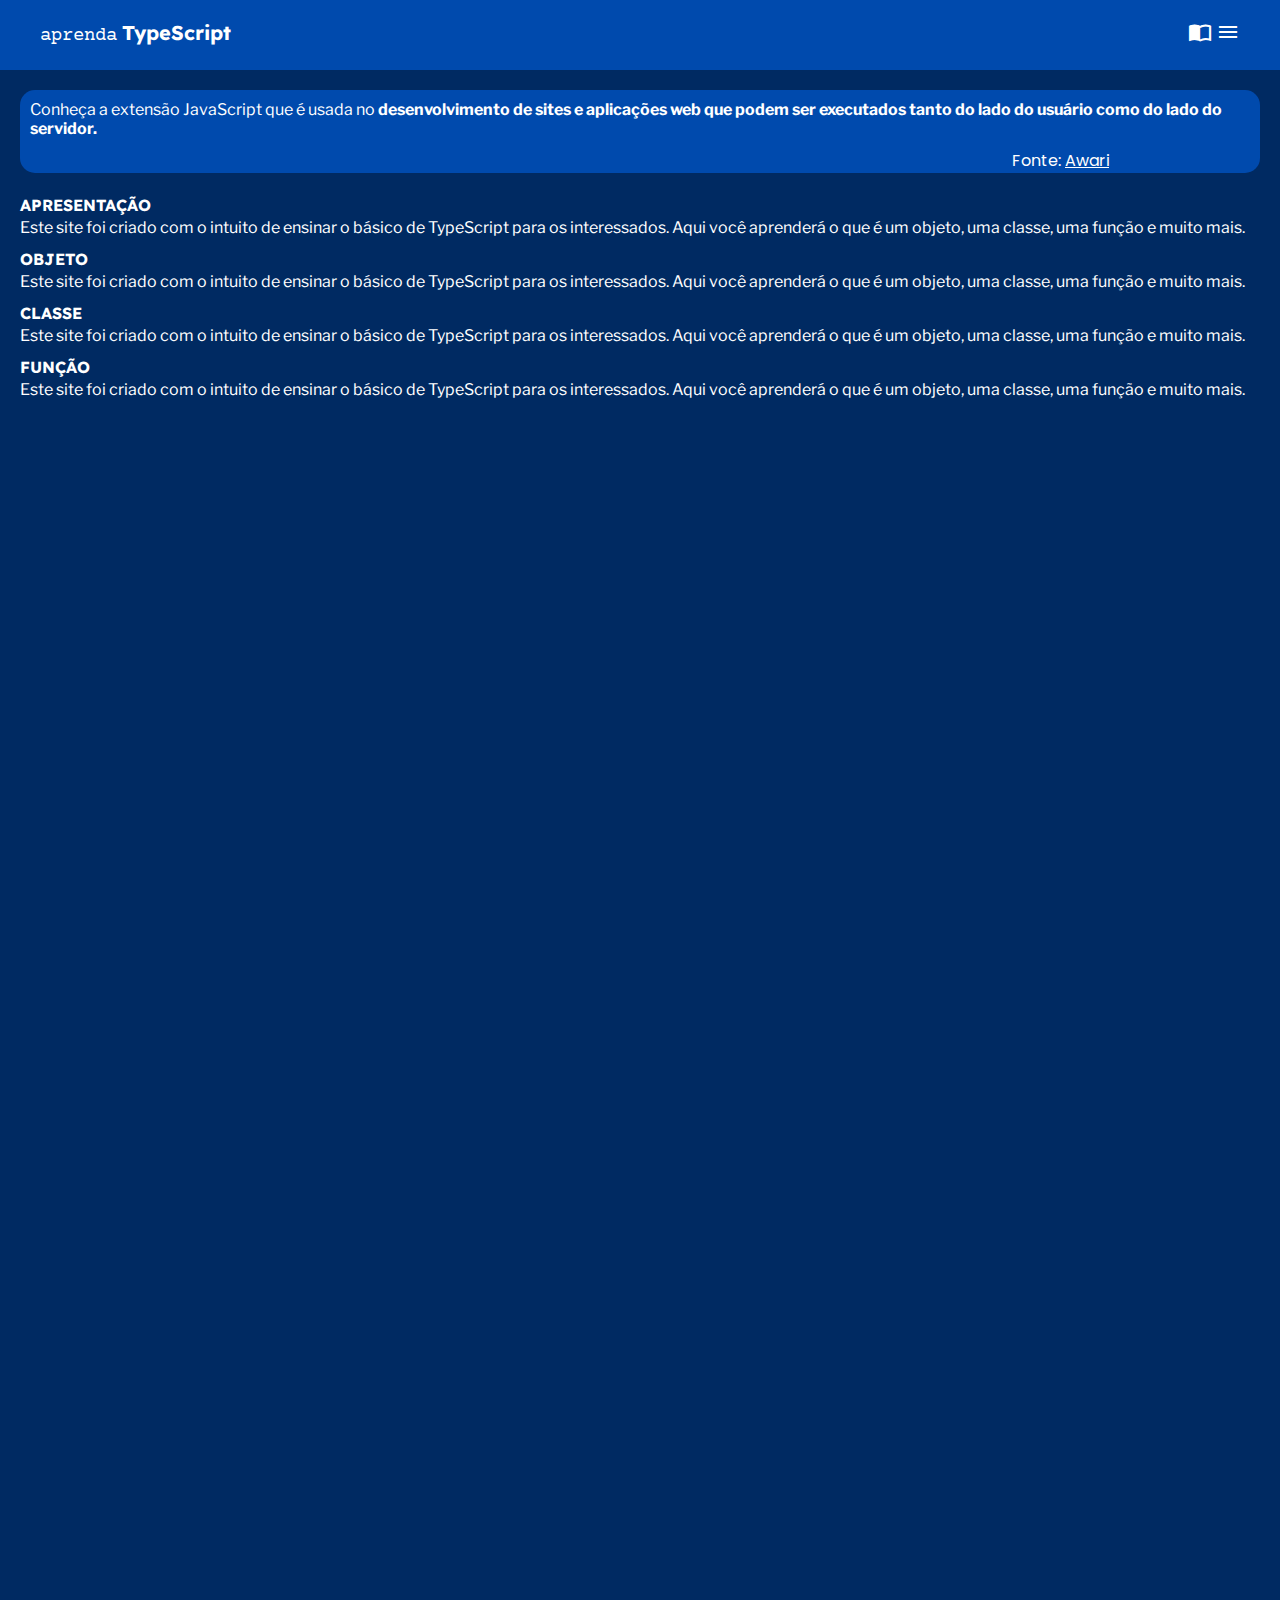
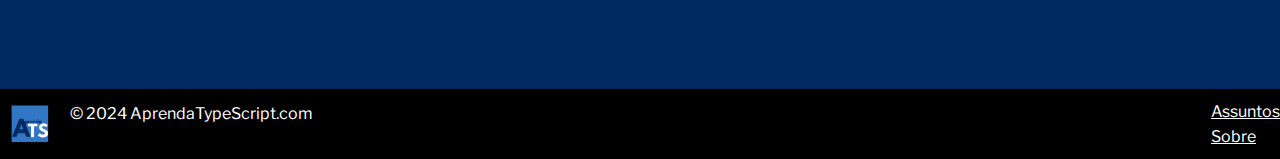
==== index.html @ 3e8addc8 "03 de março de 2024" ====
<!DOCTYPE html>
<html lang="en">
<head>
    <meta charset="UTF-8">
    <meta name="viewport" content="width=device-width, initial-scale=1.0">
    <title>AprendaTS</title>
    <link rel="stylesheet" href="./CSS/estilo.css">
    <!-- Google Fonts : -->
    <link rel="preconnect" href="https://fonts.googleapis.com">
    <link rel="preconnect" href="https://fonts.gstatic.com" crossorigin>
    <link href="https://fonts.googleapis.com/css2?family=Courier+Prime:ital,wght@0,400;0,700;1,400;1,700&family=Gabarito&family=Lato&family=Lumanosimo&family=Poppins:ital,wght@0,100;0,300;0,400;1,300&family=Ysabeau+SC:wght@500;600;700&display=swap" rel="stylesheet">
    <link href="https://fonts.googleapis.com/css2?family=Lexend:wght@100..900&family=Noto+Sans:ital,wght@0,100..900;1,100..900&display=swap" rel="stylesheet">
    <link href="https://fonts.googleapis.com/css2?family=Libre+Franklin:ital,wght@0,500;1,500&display=swap" rel="stylesheet">    
    <!-- Google Icons : -->
    <link href="https://fonts.googleapis.com/icon?family=Material+Icons" rel="stylesheet">    
    <!-- Bootstrap : -->
    <script src="https://cdn.jsdelivr.net/npm/bootstrap@5.3.3/dist/js/bootstrap.bundle.min.js" integrity="sha384-YvpcrYf0tY3lHB60NNkmXc5s9fDVZLESaAA55NDzOxhy9GkcIdslK1eN7N6jIeHz" crossorigin="anonymous"></script>
</head>

<body>
    <!-- Cabeçalho -->
    <header class="cabecalho">
        <div class="cabecalho__detalhes">
            <p class="nome_site_aprenda">aprenda</p>
            <h1 class="nome_site_ts">TypeScript</h1>
        </div>

        <!-- Menu -->
        <nav>
            <center> 
                <div class="container"> 
                <ul>
                 <li>
                    <a href="./HTML/sobre.html"><i class="material-icons icon_cabecalho_inicio">diversity_1</i></a>
                 </li> 
                 <li>
                    <a href="./HTML/bibliografia.html"><i class="material-icons icon_cabecalho">import_contacts</i></a>
                </li>

                 <li class="lista_do_cabecalho">
                    <a href=""><i class="material-icons icon_cabecalho">menu</i></a>
                     <div class="topicos">
                         <a href="">Const e Let</a>
                         <a href="">Strings</a>
                     </div>
             </ul>
            </div>
            </center>
         </nav>
         <!-- Fim Menu --> 
    </header>
    <!-- Fim do Cabeçalho -->

    <!-- Painel_1 -->
    <div class="container-fluid painel_1">
        <p class="texto_painel_1">Conheça a extensão JavaScript que é usada  no <strong>desenvolvimento de sites 
            e aplicações web que podem ser executados tanto do lado do usuário como do lado do servidor.</strong> 
        </p>
        <p class="fonte_painel_1">Fonte: <a class="link_painel_1" href="https://awari.com.br/o-que-e-typescript/?utm_source=blog&utm_campaign=projeto+blog&utm_medium=O%20que%20%C3%A9%20TypeScript%20e%20por%20que%20utiliz%C3%A1-lo#:~:text=O%20principal%20uso%20do%20TypeScript,%2Dend%20quanto%20back%2Dend.">Awari</a></p>
    </div>

    <!-- Textos  -->
    <div class="textos_container container-fluid">
        <p><strong class="texto_body_titulo text-start">APRESENTAÇÃO</strong></p>
        <p class="texto_body_texto text-start">Este site foi criado com o intuito de ensinar o básico de TypeScript para os interessados. Aqui você aprenderá 
            o que é um objeto, uma classe, uma função e muito mais.
        </p>
    
        <p><strong class="texto_body_titulo text-start">OBJETO</strong></p>
        <p class="texto_body_texto">Este site foi criado com o intuito de ensinar o básico de TypeScript para os interessados. Aqui você aprenderá 
            o que é um objeto, uma classe, uma função e muito mais.
        </p>
    
        <p><strong class="texto_body_titulo ">CLASSE</strong></p>
        <p class="texto_body_texto">Este site foi criado com o intuito de ensinar o básico de TypeScript para os interessados. Aqui você aprenderá 
            o que é um objeto, uma classe, uma função e muito mais.
        </p>
    
        <p><strong class="texto_body_titulo ">FUNÇÃO</strong></p>
        <p class="texto_body_texto ">Este site foi criado com o intuito de ensinar o básico de TypeScript para os interessados. Aqui você aprenderá 
            o que é um objeto, uma classe, uma função e muito mais.
        </p>    

    </div>

    <footer class="main-footer">
            <div class="div1_rodape">
                <img src="./IMAGES/rodape.png" class="img_rodape img-fluid">
                <p class="texto_body_texto">© 2024 AprendaTypeScript.com</p>    
            </div>
            <div class="div2_rodape">
                <p><a href="./HTML/assuntos.html"  class="texto_body_texto">Assuntos</a></p>
                <p><a href="./HTML/sobre.html"  class="texto_body_texto">Sobre</a></p>
            </div>
        </div>
    </footer>
</body>
</html>
---- CSS/estilo.css ----
*{
    margin: 0;
    padding: 0;
    box-sizing: border-box;
}

:root{
    --azul_escuro : #004AAD;
    --altura_cabecalho: 70px;
    --cor_body: #002A62; 
}

body {
    font-family: poppins, sans-serif;
    background-color: var(--cor_body);
}

.material-symbols-outlined {
  font-variation-settings:
  'FILL' 0,
  'wght' 700,
  'GRAD' 200,
  'opsz' 48
}

.cabecalho {
    display: flex;
    flex-direction: row;
    justify-content:  space-between;
    background-color: var(--azul_escuro);
    align-items: center;
    height: var(--altura_cabecalho);
    padding: 35px 40px; 
}

.cabecalho__detalhes{
    display: flex;
    align-items: center;
}
.nome_site_aprenda{
    font-family: 'Courier Prime', Arial, Helvetica, sans-serif; 
    font-size: 19px; 
    color: white;
}
.nome_site_ts{
    font-family: 'Lexend', Arial, Helvetica, sans-serif; 
    font-size: 20px; 
    margin-left: 5px;
    color: white;
    margin-bottom: 5px;
}
nav li{
    display: inline-block;
}
nav li a{
    display: inline-block;
    color: white;
    text-decoration: none;
}
.icon_cabecalho_inicio{
    color: white;
}
.icon_cabecalho{
    color: white;
}
.lista_do_cabecalho:hover .topicos{
    display: block;
}
.topicos{
    position: absolute;
    box-shadow: 0  0 2px black;
    display: none; 
    background-color: var(--azul_escuro);
    height: 100px;
    width: 150px;
    right: 0px;
}
.topicos a:hover{
    background-color: #398cf8;
    
}
.topicos a{
    display: block;
    color: white;
}
.painel_1{
    background-color: var(--azul_escuro); 
    margin-top: 20px;
    margin-left: 20px;
    margin-right: 20px;
    margin-bottom: 20px;
    border-radius: 15px; 
    height: auto;
    align-items: center;
}
.texto_painel_1{
    color: white;
    padding: 10px;
    font-family: "Libre Franklin", Arial, Helvetica, sans-serif;
}
.fonte_painel_1{
    color: white;
    margin-left: 80%;
}
.link_painel_1{
    color: white;
}
.texto_body_titulo{
    font-family: 'Lexend', Arial, Helvetica, sans-serif; 
    margin-left: 20px; 
    color: white;
}
.texto_body_texto{
    font-family: "Libre Franklin", Arial, Helvetica, sans-serif;
    margin-left: 20px; 
    color: white;
    margin-bottom: 10px;
}
.textos_container{
    display: inline-block;
}



.main-footer {
	background-color: black;
    display: flex;
    margin-top: 100%;
    height: 70px; 
    align-items: center;
    justify-content: space-between;
    width: 100%;
}
.img_rodape{
    width: 40px;
    height: 40px; 
    margin-left: 10px;
}
.div1_rodape{
    display: flex;
}
.div2_rodape{
    display: inline-block;
}
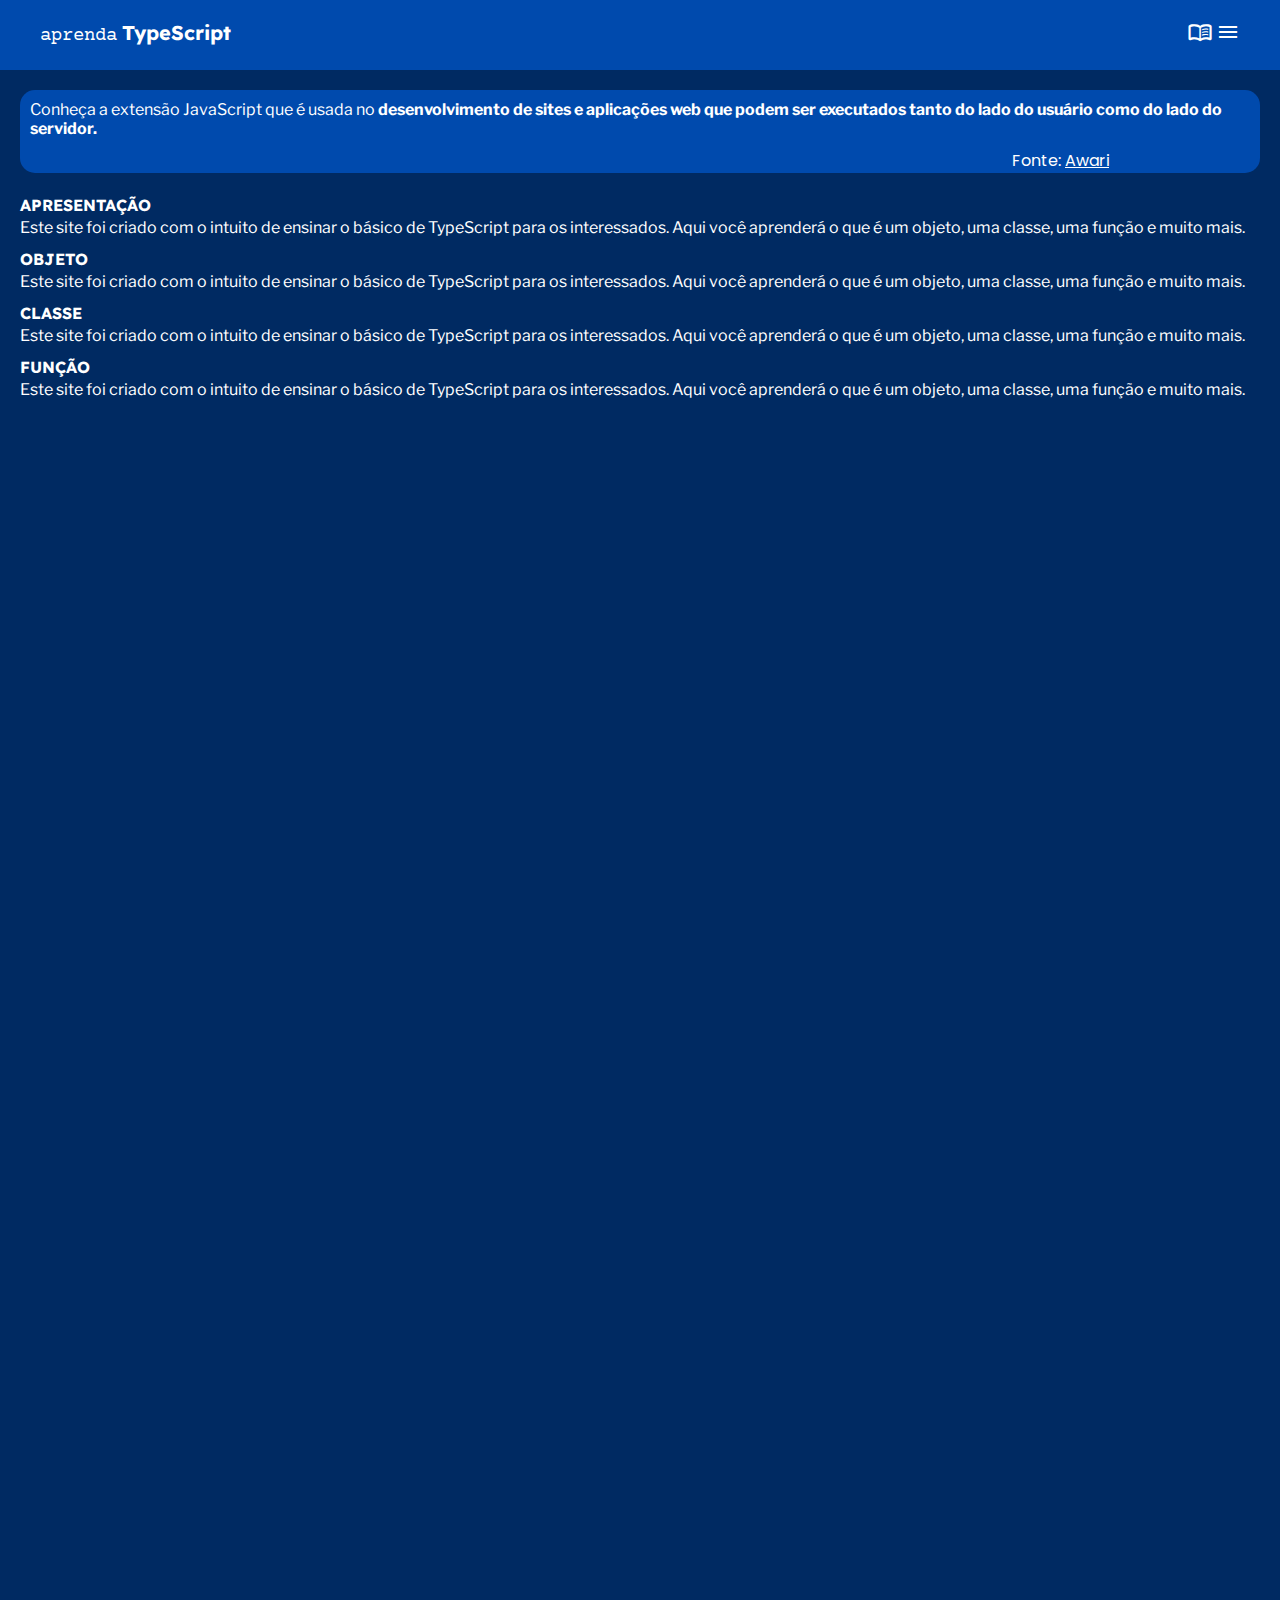
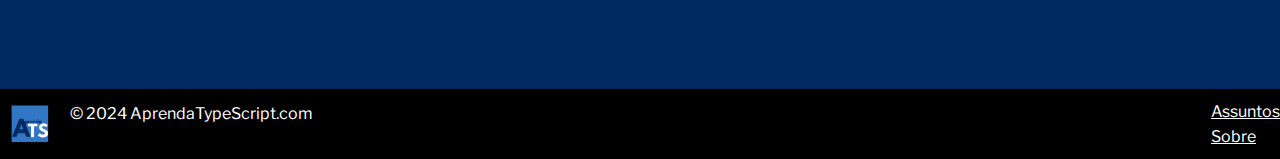
==== commit 416597dc: "10/03/2024" ====
--- a/index.html
+++ b/index.html
@@ -1,5 +1,6 @@
 <!DOCTYPE html>
 <html lang="en">
+
 <head>
     <meta charset="UTF-8">
     <meta name="viewport" content="width=device-width, initial-scale=1.0">
@@ -8,13 +9,22 @@
     <!-- Google Fonts : -->
     <link rel="preconnect" href="https://fonts.googleapis.com">
     <link rel="preconnect" href="https://fonts.gstatic.com" crossorigin>
-    <link href="https://fonts.googleapis.com/css2?family=Courier+Prime:ital,wght@0,400;0,700;1,400;1,700&family=Gabarito&family=Lato&family=Lumanosimo&family=Poppins:ital,wght@0,100;0,300;0,400;1,300&family=Ysabeau+SC:wght@500;600;700&display=swap" rel="stylesheet">
-    <link href="https://fonts.googleapis.com/css2?family=Lexend:wght@100..900&family=Noto+Sans:ital,wght@0,100..900;1,100..900&display=swap" rel="stylesheet">
-    <link href="https://fonts.googleapis.com/css2?family=Libre+Franklin:ital,wght@0,500;1,500&display=swap" rel="stylesheet">    
+    <link
+        href="https://fonts.googleapis.com/css2?family=Courier+Prime:ital,wght@0,400;0,700;1,400;1,700&family=Gabarito&family=Lato&family=Lumanosimo&family=Poppins:ital,wght@0,100;0,300;0,400;1,300&family=Ysabeau+SC:wght@500;600;700&display=swap"
+        rel="stylesheet">
+    <link
+        href="https://fonts.googleapis.com/css2?family=Lexend:wght@100..900&family=Noto+Sans:ital,wght@0,100..900;1,100..900&display=swap"
+        rel="stylesheet">
+    <link href="https://fonts.googleapis.com/css2?family=Libre+Franklin:ital,wght@0,500;1,500&display=swap"
+        rel="stylesheet">
     <!-- Google Icons : -->
-    <link href="https://fonts.googleapis.com/icon?family=Material+Icons" rel="stylesheet">    
+    <link href="https://fonts.googleapis.com/icon?family=Material+Icons" rel="stylesheet">
+    <link rel="stylesheet"
+        href="https://fonts.googleapis.com/css2?family=Material+Symbols+Outlined:opsz,wght,FILL,GRAD@20..48,100..700,0..1,-50..200" />
     <!-- Bootstrap : -->
-    <script src="https://cdn.jsdelivr.net/npm/bootstrap@5.3.3/dist/js/bootstrap.bundle.min.js" integrity="sha384-YvpcrYf0tY3lHB60NNkmXc5s9fDVZLESaAA55NDzOxhy9GkcIdslK1eN7N6jIeHz" crossorigin="anonymous"></script>
+    <script src="https://cdn.jsdelivr.net/npm/bootstrap@5.3.3/dist/js/bootstrap.bundle.min.js"
+        integrity="sha384-YvpcrYf0tY3lHB60NNkmXc5s9fDVZLESaAA55NDzOxhy9GkcIdslK1eN7N6jIeHz"
+        crossorigin="anonymous"></script>
 </head>
 
 <body>
@@ -27,72 +37,81 @@
 
         <!-- Menu -->
         <nav>
-            <center> 
-                <div class="container"> 
+            <center><div class="container">
                 <ul>
-                 <li>
-                    <a href="./HTML/sobre.html"><i class="material-icons icon_cabecalho_inicio">diversity_1</i></a>
-                 </li> 
-                 <li>
-                    <a href="./HTML/bibliografia.html"><i class="material-icons icon_cabecalho">import_contacts</i></a>
-                </li>
-
-                 <li class="lista_do_cabecalho">
-                    <a href=""><i class="material-icons icon_cabecalho">menu</i></a>
-                     <div class="topicos">
-                         <a href="">Const e Let</a>
-                         <a href="">Strings</a>
-                     </div>
-             </ul>
-            </div>
+                    <li>
+                        <a href="./tcc/views/sobre.html"><i class="material-icons icon_cabecalho_inicio">diversity_1</i></a>
+                    </li>
+                    
+                    <li>
+                        <a href="./HTML/bibliografia.html"><span class="material-symbols-outlined">
+                                menu_book
+                            </span></a>
+                    </li>
+            
+                    <li class="lista_do_cabecalho">
+                        <a href=""><i class="material-icons icon_cabecalho">menu</i></a>
+                        <div class="topicos">
+                            <a href="">Const e Let</a>
+                            <a href="">Strings</a>
+                        </div>
+                </ul>
+                </div>
             </center>
-         </nav>
-         <!-- Fim Menu --> 
+        </nav>
+        <!-- Fim Menu -->
     </header>
     <!-- Fim do Cabeçalho -->
 
     <!-- Painel_1 -->
     <div class="container-fluid painel_1">
-        <p class="texto_painel_1">Conheça a extensão JavaScript que é usada  no <strong>desenvolvimento de sites 
-            e aplicações web que podem ser executados tanto do lado do usuário como do lado do servidor.</strong> 
+        <p class="texto_painel_1">Conheça a extensão JavaScript que é usada no <strong>desenvolvimento de sites
+                e aplicações web que podem ser executados tanto do lado do usuário como do lado do servidor.</strong>
         </p>
-        <p class="fonte_painel_1">Fonte: <a class="link_painel_1" href="https://awari.com.br/o-que-e-typescript/?utm_source=blog&utm_campaign=projeto+blog&utm_medium=O%20que%20%C3%A9%20TypeScript%20e%20por%20que%20utiliz%C3%A1-lo#:~:text=O%20principal%20uso%20do%20TypeScript,%2Dend%20quanto%20back%2Dend.">Awari</a></p>
+        <p class="fonte_painel_1">Fonte: <a class="link_painel_1"
+                href="https://awari.com.br/o-que-e-typescript/?utm_source=blog&utm_campaign=projeto+blog&utm_medium=O%20que%20%C3%A9%20TypeScript%20e%20por%20que%20utiliz%C3%A1-lo#:~:text=O%20principal%20uso%20do%20TypeScript,%2Dend%20quanto%20back%2Dend.">Awari</a>
+        </p>
     </div>
 
     <!-- Textos  -->
     <div class="textos_container container-fluid">
         <p><strong class="texto_body_titulo text-start">APRESENTAÇÃO</strong></p>
-        <p class="texto_body_texto text-start">Este site foi criado com o intuito de ensinar o básico de TypeScript para os interessados. Aqui você aprenderá 
+        <p class="texto_body_texto text-start">Este site foi criado com o intuito de ensinar o básico de TypeScript para
+            os interessados. Aqui você aprenderá
             o que é um objeto, uma classe, uma função e muito mais.
         </p>
-    
+
         <p><strong class="texto_body_titulo text-start">OBJETO</strong></p>
-        <p class="texto_body_texto">Este site foi criado com o intuito de ensinar o básico de TypeScript para os interessados. Aqui você aprenderá 
+        <p class="texto_body_texto">Este site foi criado com o intuito de ensinar o básico de TypeScript para os
+            interessados. Aqui você aprenderá
             o que é um objeto, uma classe, uma função e muito mais.
         </p>
-    
+
         <p><strong class="texto_body_titulo ">CLASSE</strong></p>
-        <p class="texto_body_texto">Este site foi criado com o intuito de ensinar o básico de TypeScript para os interessados. Aqui você aprenderá 
+        <p class="texto_body_texto">Este site foi criado com o intuito de ensinar o básico de TypeScript para os
+            interessados. Aqui você aprenderá
             o que é um objeto, uma classe, uma função e muito mais.
         </p>
-    
+
         <p><strong class="texto_body_titulo ">FUNÇÃO</strong></p>
-        <p class="texto_body_texto ">Este site foi criado com o intuito de ensinar o básico de TypeScript para os interessados. Aqui você aprenderá 
+        <p class="texto_body_texto ">Este site foi criado com o intuito de ensinar o básico de TypeScript para os
+            interessados. Aqui você aprenderá
             o que é um objeto, uma classe, uma função e muito mais.
-        </p>    
+        </p>
 
     </div>
 
     <footer class="main-footer">
-            <div class="div1_rodape">
-                <img src="./IMAGES/rodape.png" class="img_rodape img-fluid">
-                <p class="texto_body_texto">© 2024 AprendaTypeScript.com</p>    
-            </div>
-            <div class="div2_rodape">
-                <p><a href="./HTML/assuntos.html"  class="texto_body_texto">Assuntos</a></p>
-                <p><a href="./HTML/sobre.html"  class="texto_body_texto">Sobre</a></p>
-            </div>
+        <div class="div1_rodape">
+            <img src="./IMAGES/rodape.png" class="img_rodape img-fluid">
+            <p class="texto_body_texto">© 2024 AprendaTypeScript.com</p>
+        </div>
+        <div class="div2_rodape">
+            <p><a href="./HTML/assuntos.html" class="texto_body_texto">Assuntos</a></p>
+            <p><a href="./HTML/sobre.html" class="texto_body_texto">Sobre</a></p>
+        </div>
         </div>
     </footer>
 </body>
+
 </html>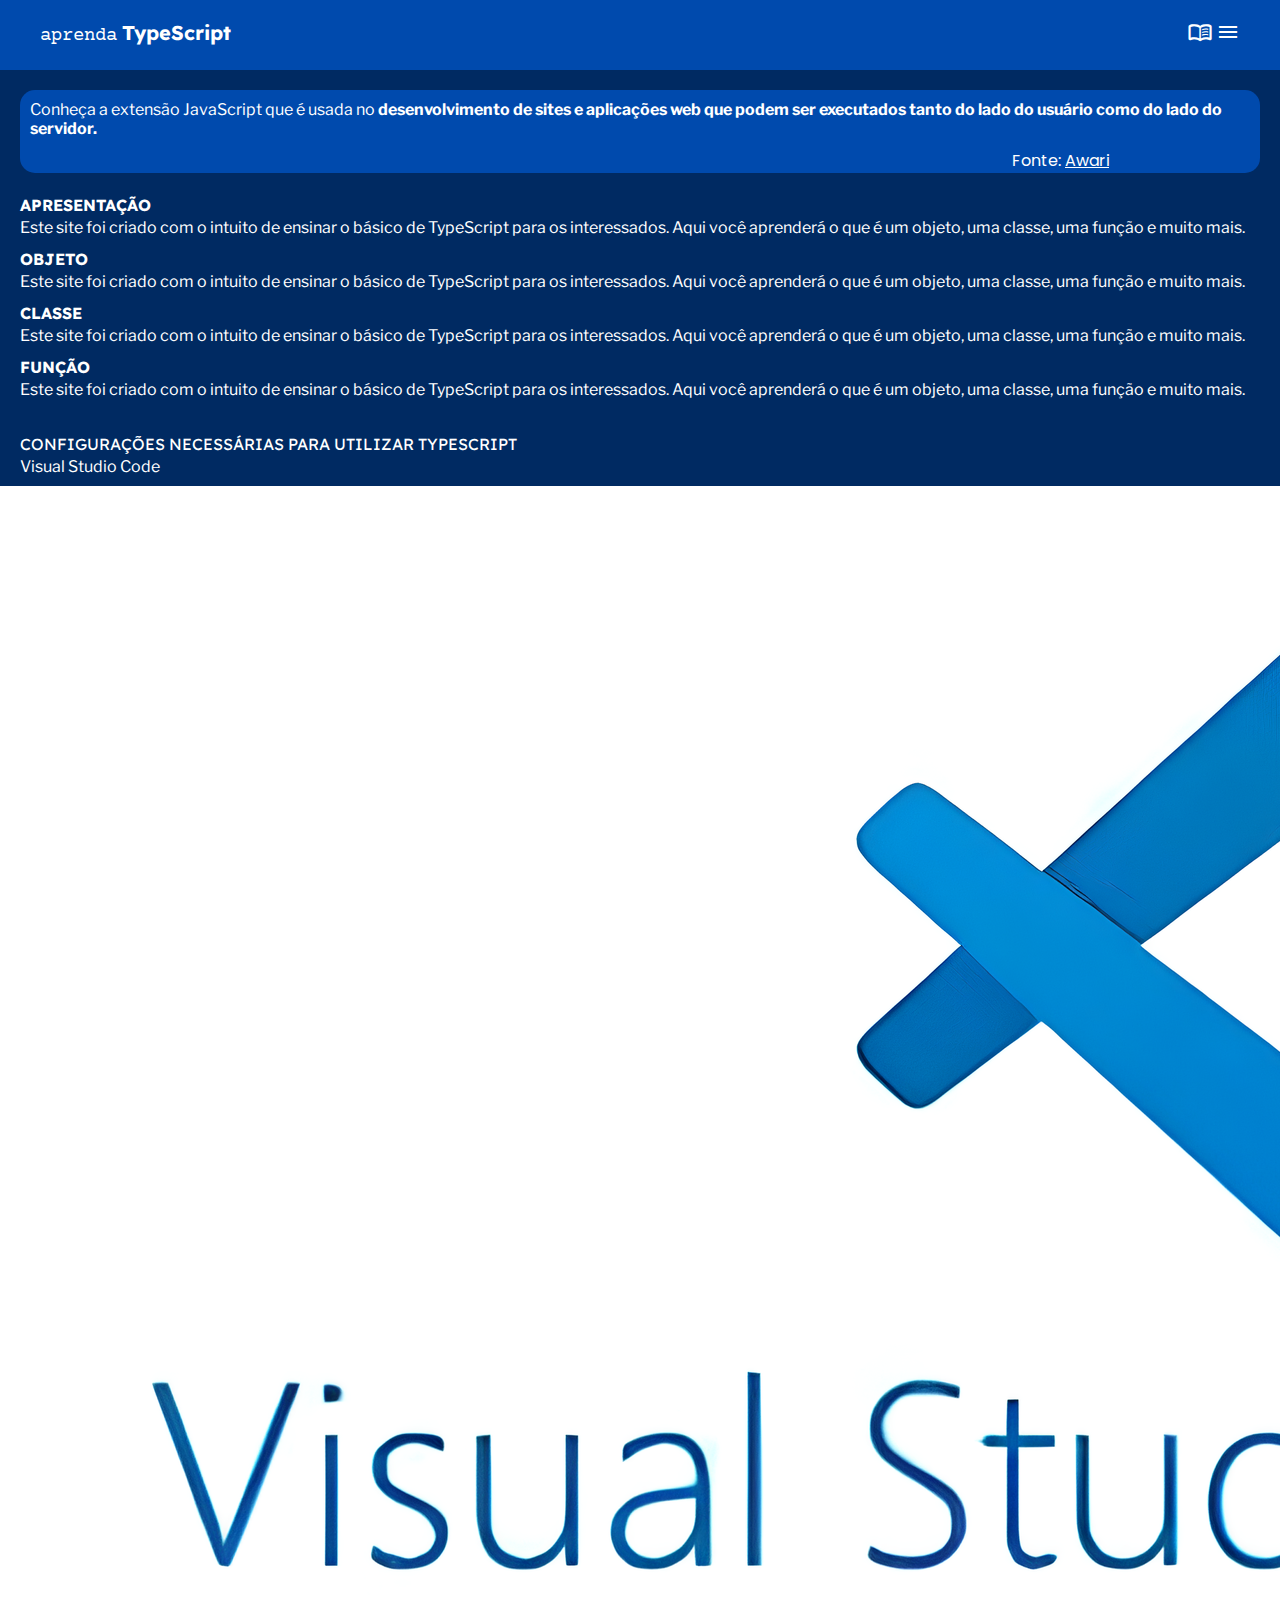
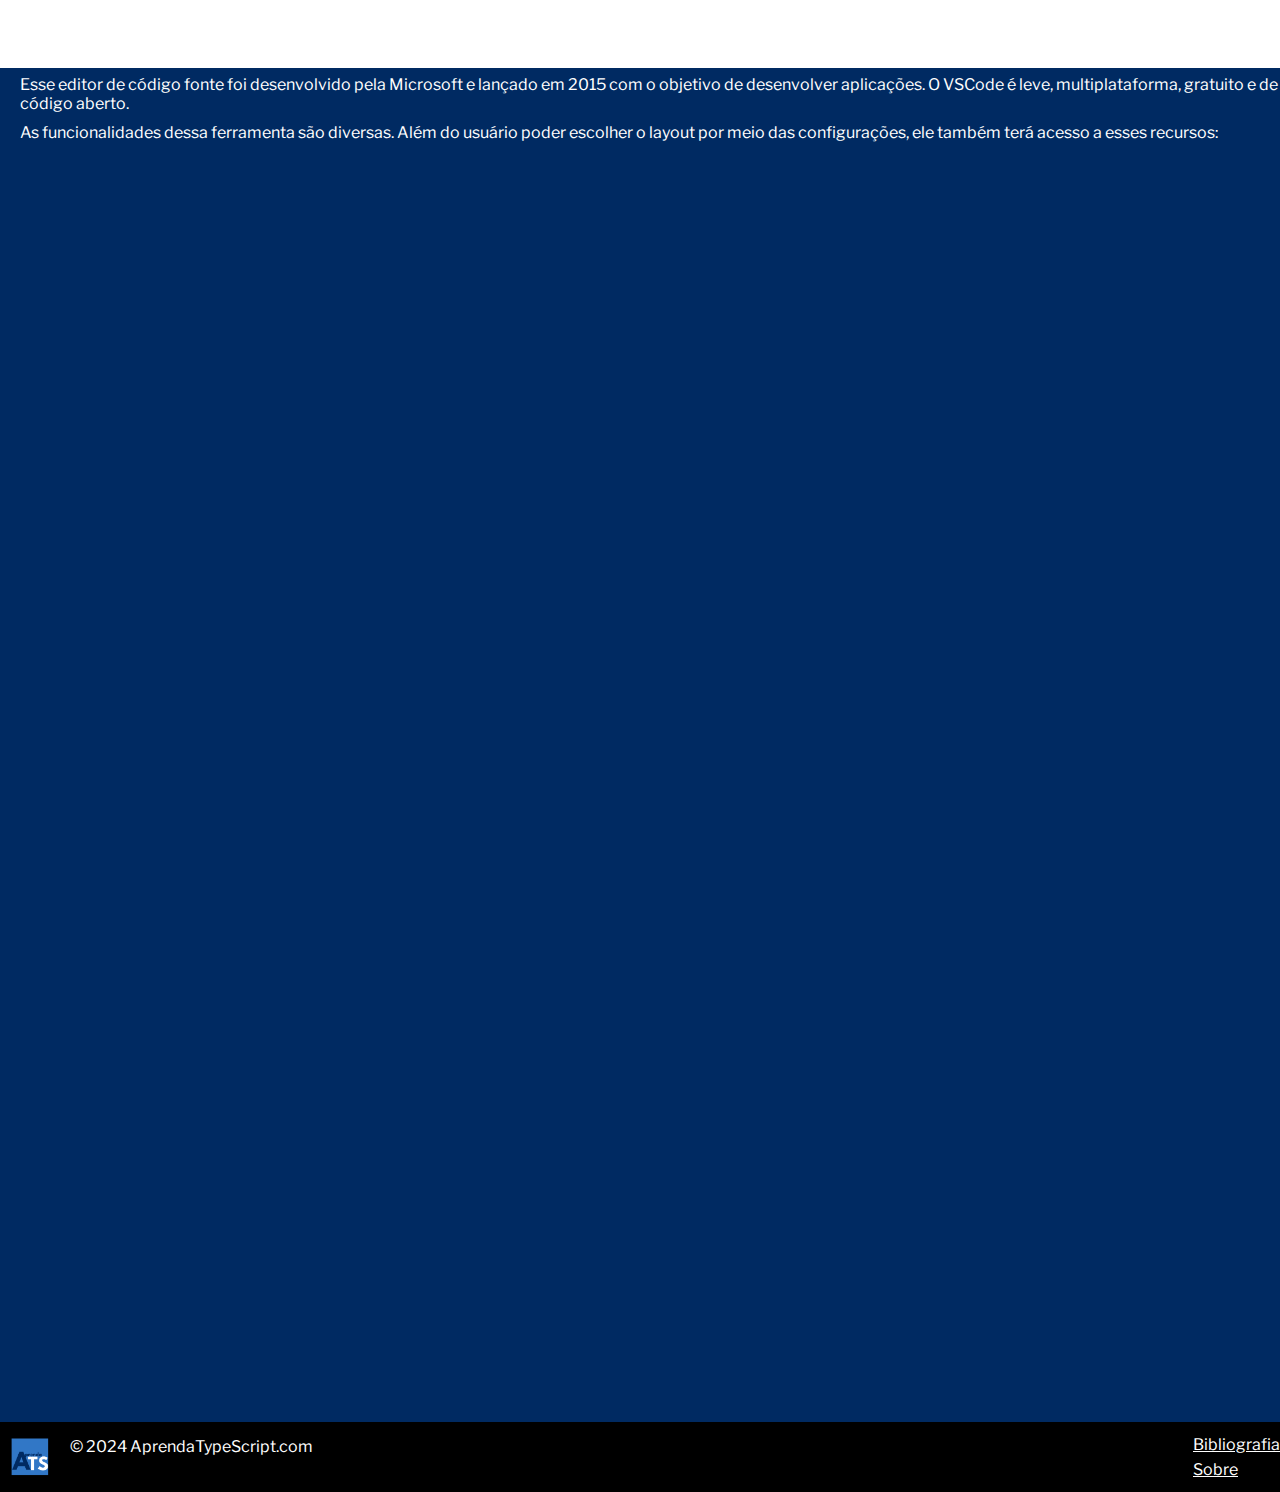
==== commit 64fd2c24: "17março" ====
--- a/index.html
+++ b/index.html
@@ -37,25 +37,33 @@
 
         <!-- Menu -->
         <nav>
-            <center><div class="container">
-                <ul>
-                    <li>
-                        <a href="./tcc/views/sobre.html"><i class="material-icons icon_cabecalho_inicio">diversity_1</i></a>
-                    </li>
-                    
-                    <li>
-                        <a href="./HTML/bibliografia.html"><span class="material-symbols-outlined">
-                                menu_book
-                            </span></a>
-                    </li>
-            
-                    <li class="lista_do_cabecalho">
-                        <a href=""><i class="material-icons icon_cabecalho">menu</i></a>
-                        <div class="topicos">
-                            <a href="">Const e Let</a>
-                            <a href="">Strings</a>
-                        </div>
-                </ul>
+            <center>
+                <div class="container">
+                    <ul>
+                        <li>
+                            <a href="./HTML/sobre.html"><i
+                                    class="material-icons icon_cabecalho_inicio">diversity_1</i></a>
+                        </li>
+
+                        <li>
+                            <a href="./HTML/bibliografia.html"><span class="material-symbols-outlined">
+                                    menu_book
+                                </span></a>
+                        </li>
+
+                        <li class="lista_do_cabecalho">
+                            <i class="material-icons icon_cabecalho">menu</i>
+                            <div class="topicos">
+                                <a href="">Const e Let</a>
+                                <a href="./HTML/ASSUNTOS/string.html">String</a>
+                                <a href="./HTML/ASSUNTOS/number.html">Number</a>
+                                <a href="">Boolean</a>
+                                <a href="">Null e Undefined </a>
+                                <a href="">Object </a>
+                                <a href="">Array</a>
+                                <a href="">Function</a>
+                            </div>
+                    </ul>
                 </div>
             </center>
         </nav>
@@ -87,27 +95,42 @@
             o que é um objeto, uma classe, uma função e muito mais.
         </p>
 
-        <p><strong class="texto_body_titulo ">CLASSE</strong></p>
+        <p><strong class="texto_body_titulo">CLASSE</strong></p>
         <p class="texto_body_texto">Este site foi criado com o intuito de ensinar o básico de TypeScript para os
             interessados. Aqui você aprenderá
             o que é um objeto, uma classe, uma função e muito mais.
         </p>
 
-        <p><strong class="texto_body_titulo ">FUNÇÃO</strong></p>
+        <p><strong class="texto_body_titulo">FUNÇÃO</strong></p>
         <p class="texto_body_texto ">Este site foi criado com o intuito de ensinar o básico de TypeScript para os
             interessados. Aqui você aprenderá
             o que é um objeto, uma classe, uma função e muito mais.
         </p>
+    </div>
+    <br>
+    <br>
+    <p class="texto_body_titulo">CONFIGURAÇÕES NECESSÁRIAS PARA UTILIZAR TYPESCRIPT</p>
+    <ol>
+        <li>
+            <p class="texto_body_texto">Visual Studio Code</p>
+            <img class="img-fluid visual_studio_code_img" src="./IMAGES/visual_studio_code.png">
+            <p class="texto_body_texto">Esse editor de código fonte foi desenvolvido pela Microsoft e lançado em 2015
+                com o objetivo de desenvolver aplicações. O VSCode é leve, multiplataforma, gratuito e de código aberto.
+            </p>
+            <p class="texto_body_texto">As funcionalidades dessa ferramenta são diversas. Além do usuário poder escolher
+                o layout por meio das configurações, ele também terá acesso a esses recursos:
+            </p>
 
-    </div>
 
+        </li>
+    </ol>
     <footer class="main-footer">
         <div class="div1_rodape">
             <img src="./IMAGES/rodape.png" class="img_rodape img-fluid">
             <p class="texto_body_texto">© 2024 AprendaTypeScript.com</p>
         </div>
         <div class="div2_rodape">
-            <p><a href="./HTML/assuntos.html" class="texto_body_texto">Assuntos</a></p>
+            <p><a href="./HTML/bibliografia.html" class="texto_body_texto">Bibliografia</a></p>
             <p><a href="./HTML/sobre.html" class="texto_body_texto">Sobre</a></p>
         </div>
         </div>
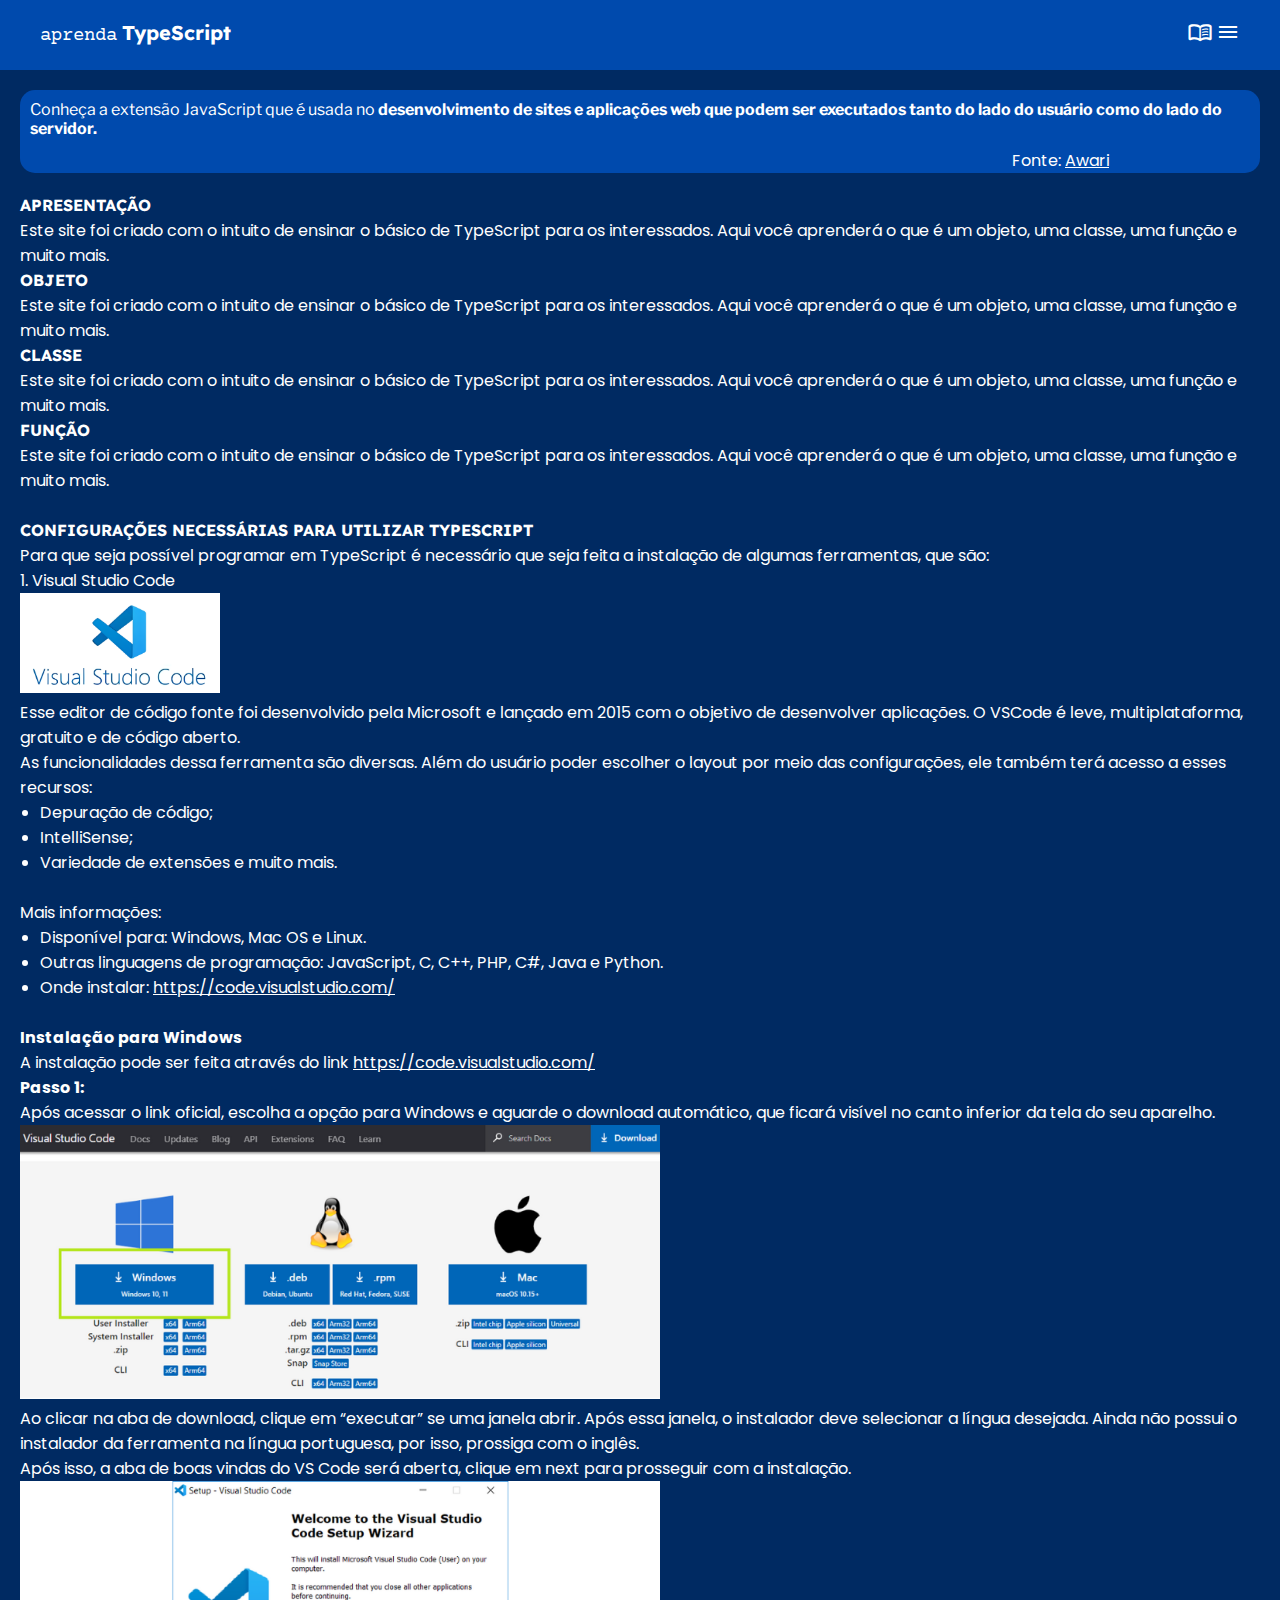
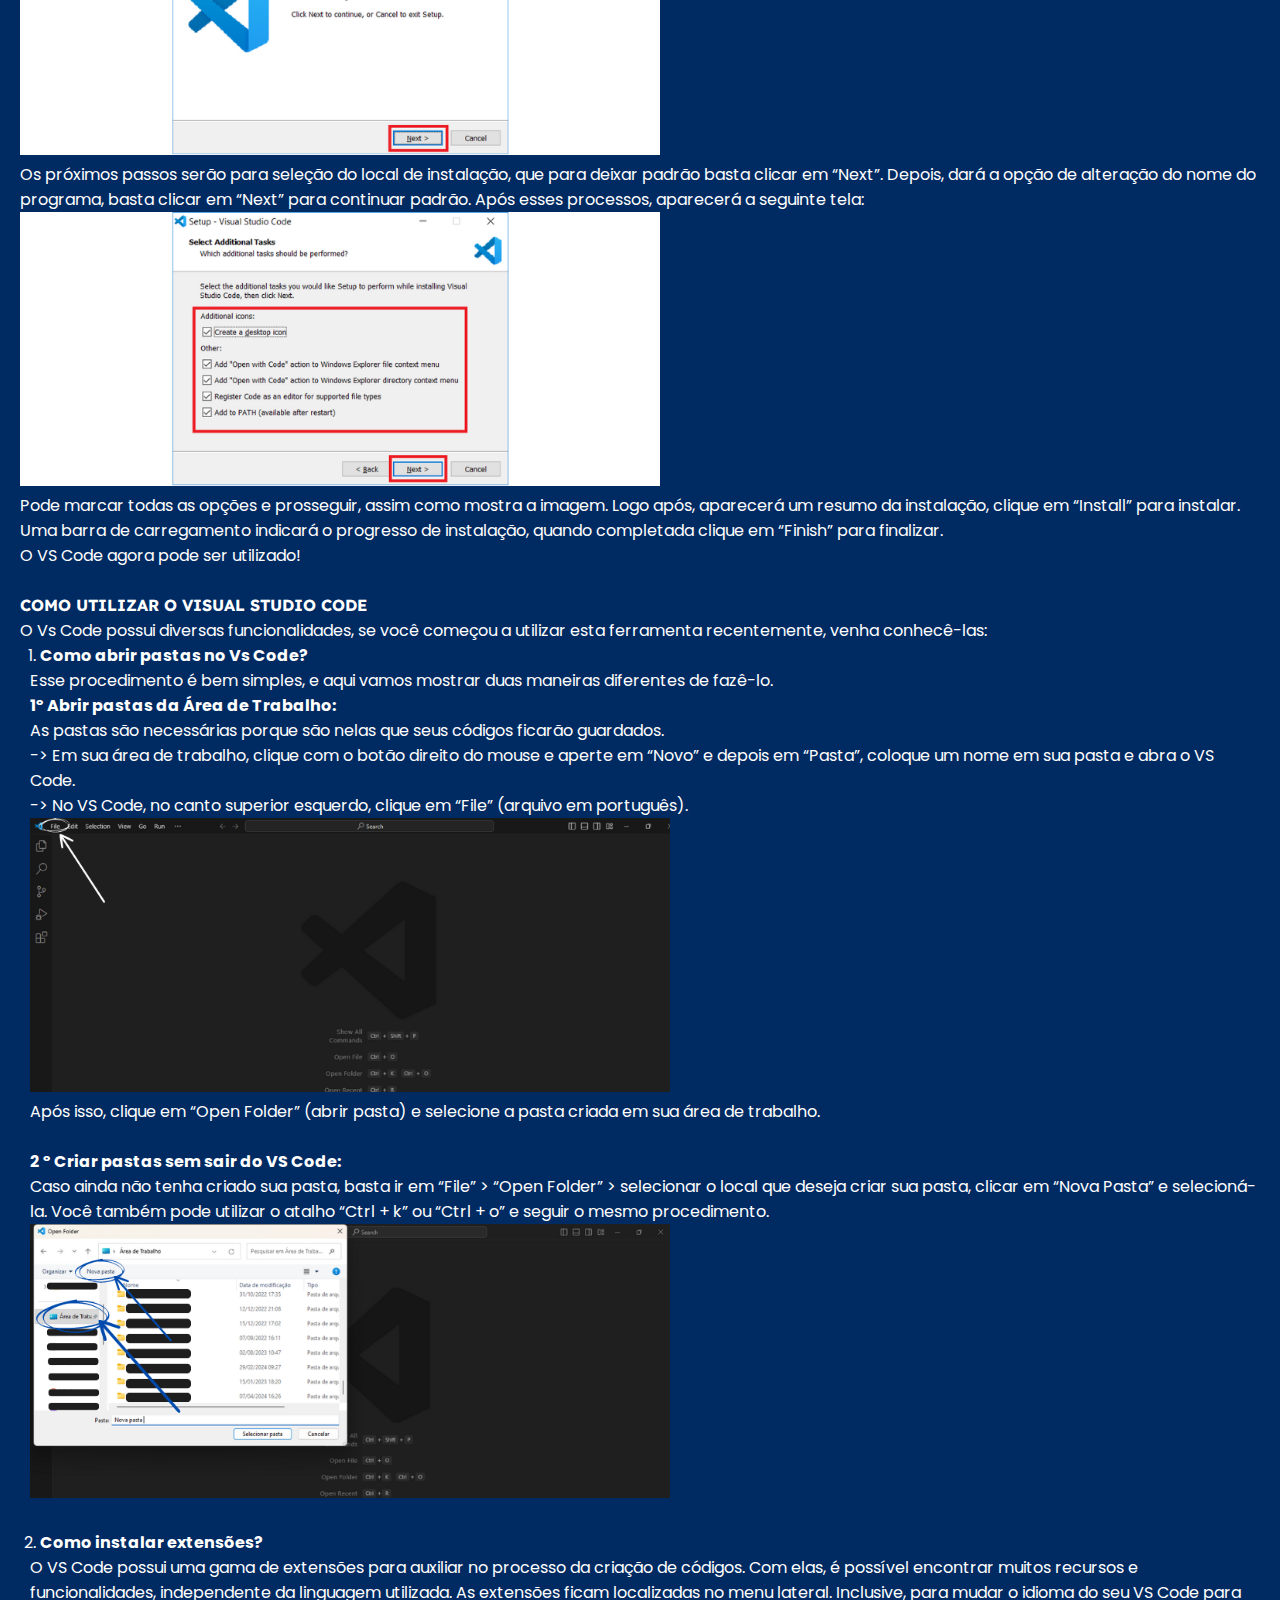
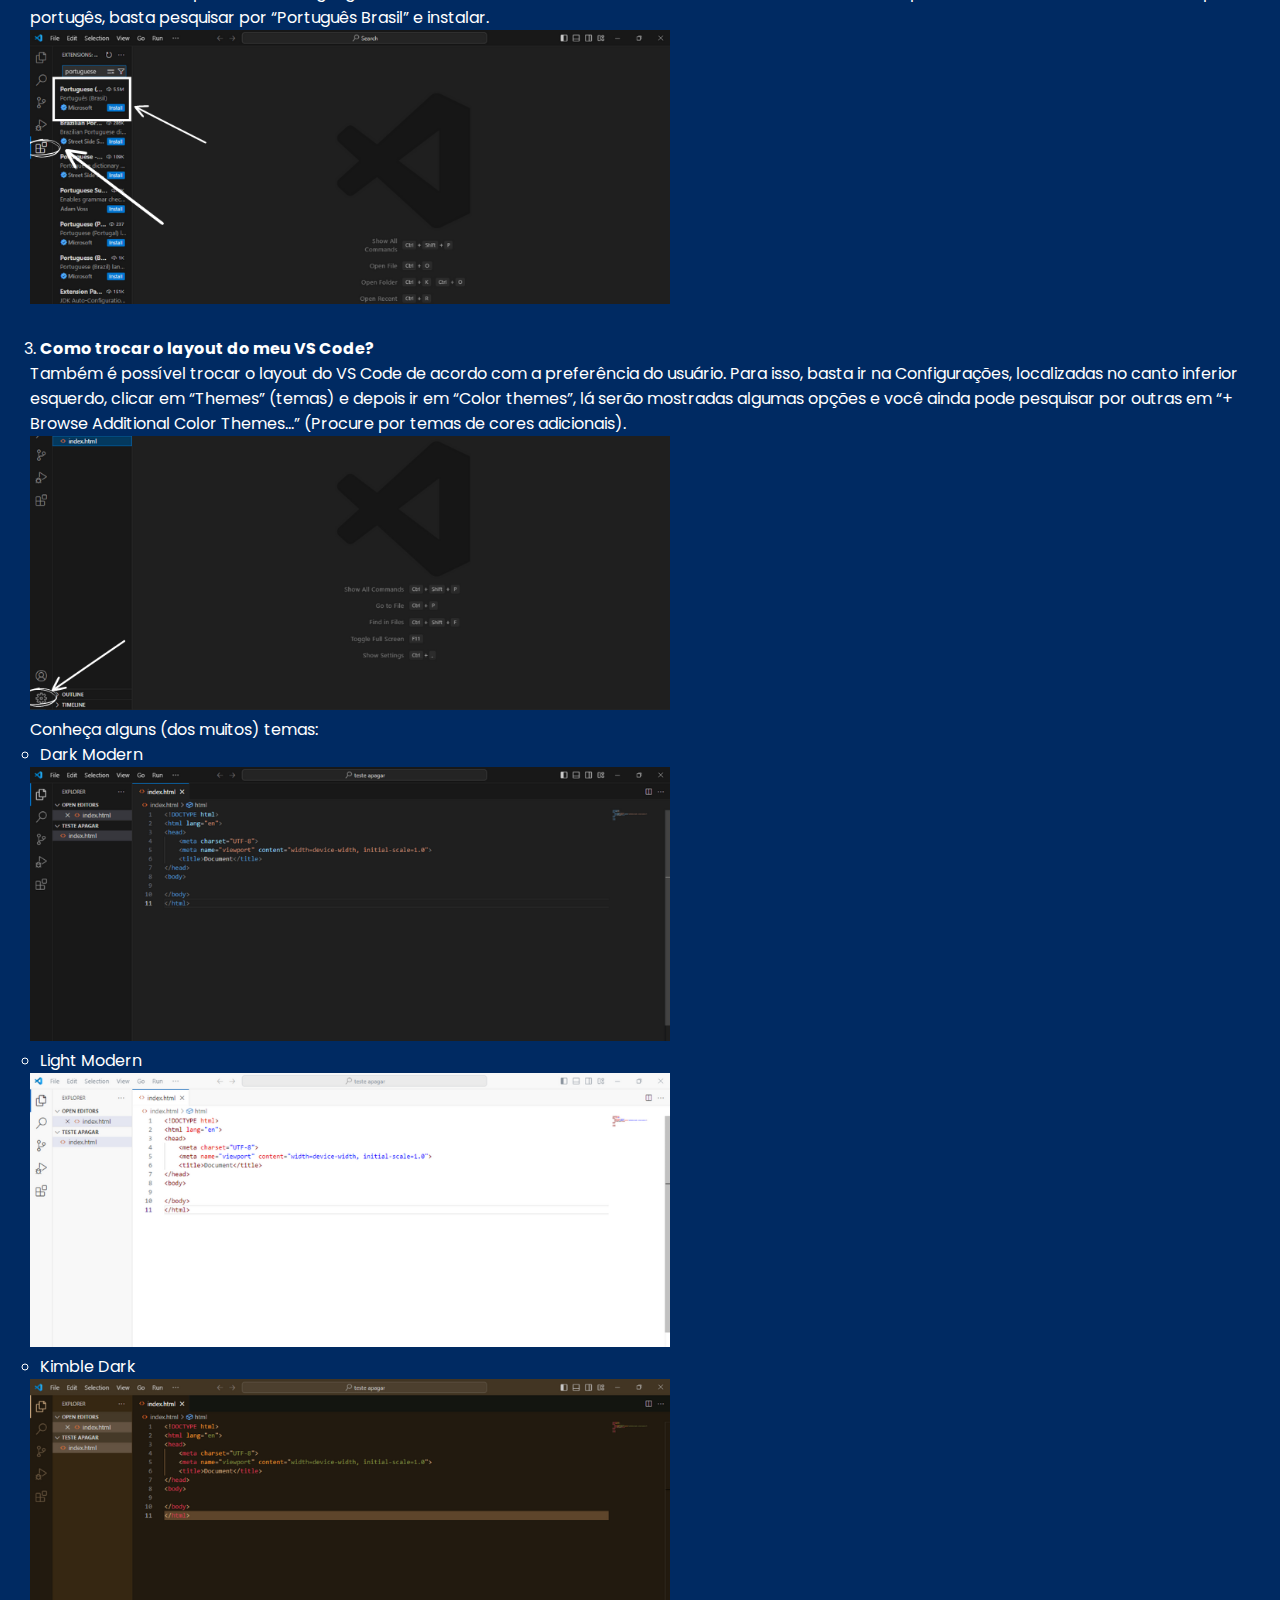
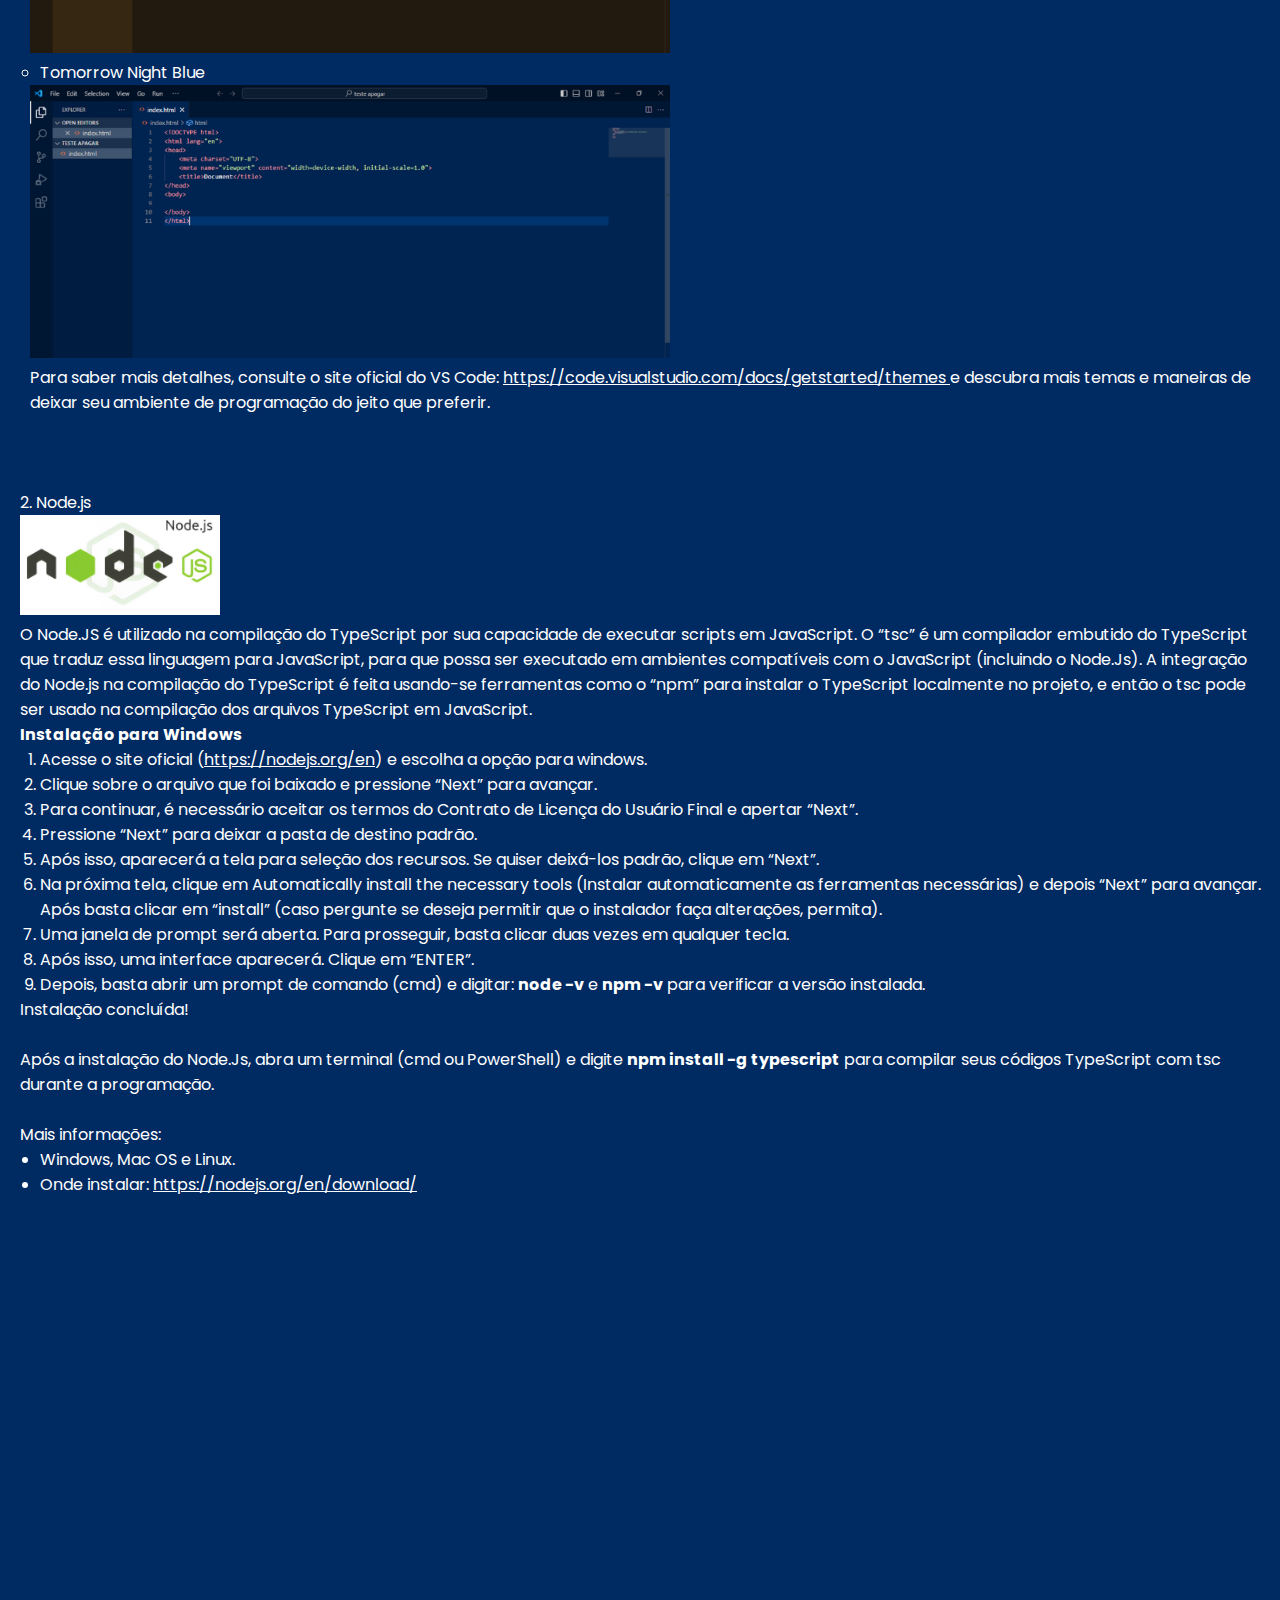
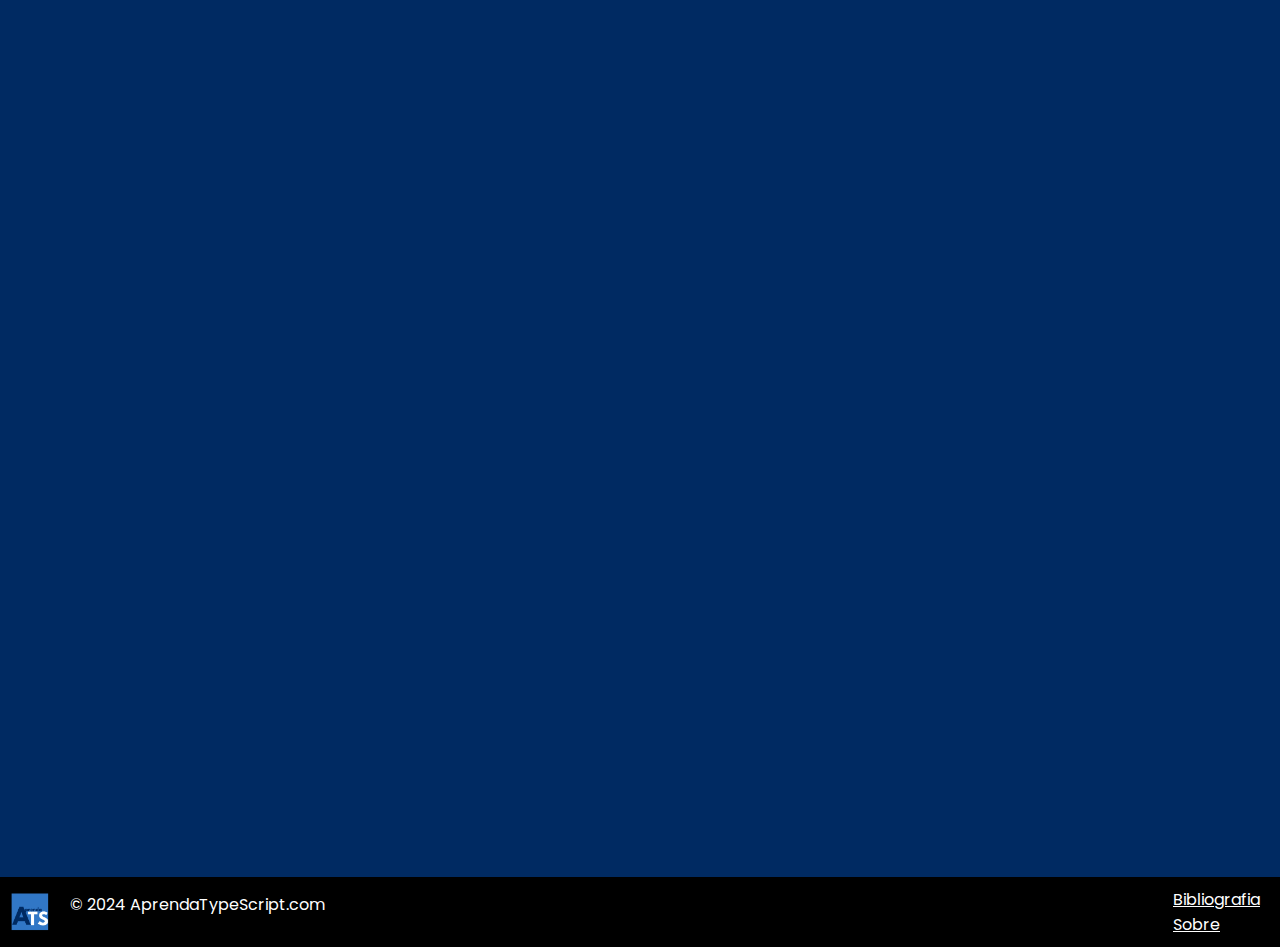
==== commit a5d8e79d: "07 de abril de 2024" ====
--- a/index.html
+++ b/index.html
@@ -57,7 +57,7 @@
                                 <a href="">Const e Let</a>
                                 <a href="./HTML/ASSUNTOS/string.html">String</a>
                                 <a href="./HTML/ASSUNTOS/number.html">Number</a>
-                                <a href="">Boolean</a>
+                                <a href="./HTML/ASSUNTOS/boolean.html">Boolean</a>
                                 <a href="">Null e Undefined </a>
                                 <a href="">Object </a>
                                 <a href="">Array</a>
@@ -76,7 +76,7 @@
         <p class="texto_painel_1">Conheça a extensão JavaScript que é usada no <strong>desenvolvimento de sites
                 e aplicações web que podem ser executados tanto do lado do usuário como do lado do servidor.</strong>
         </p>
-        <p class="fonte_painel_1">Fonte: <a class="link_painel_1"
+        <p class="fonte_painel_1">Fonte: <a class="links"
                 href="https://awari.com.br/o-que-e-typescript/?utm_source=blog&utm_campaign=projeto+blog&utm_medium=O%20que%20%C3%A9%20TypeScript%20e%20por%20que%20utiliz%C3%A1-lo#:~:text=O%20principal%20uso%20do%20TypeScript,%2Dend%20quanto%20back%2Dend.">Awari</a>
         </p>
     </div>
@@ -109,21 +109,192 @@
     </div>
     <br>
     <br>
-    <p class="texto_body_titulo">CONFIGURAÇÕES NECESSÁRIAS PARA UTILIZAR TYPESCRIPT</p>
+    <p><strong class="texto_body_titulo">CONFIGURAÇÕES NECESSÁRIAS PARA UTILIZAR TYPESCRIPT</strong></p>
+    <p class="texto_body_texto">Para que seja possível programar em TypeScript é necessário que seja feita a instalação
+        de algumas ferramentas, que são:</p>
+
+    <!-- VS Code -->
+    <p class="texto_body_texto">1. Visual Studio Code</p>
+    <img class="img-fluid visual_studio_code_img" src="./IMAGES/visual_studio_code.png">
+    <p class="texto_body_texto">Esse editor de código fonte foi desenvolvido pela Microsoft e lançado em 2015
+        com o objetivo de desenvolver aplicações. O VSCode é leve, multiplataforma, gratuito e de código aberto.</p>
+    <p class="texto_body_texto">As funcionalidades dessa ferramenta são diversas. Além do usuário poder escolher
+        o layout por meio das configurações, ele também terá acesso a esses recursos:</p>
+    <ul>
+        <li class="texto_body_texto_li">Depuração de código;</li>
+        <li class="texto_body_texto_li">IntelliSense;</li>
+        <li class="texto_body_texto_li">Variedade de extensões e muito mais.</li>
+    </ul>
+    </br>
+    <p class="texto_body_texto">Mais informações:</p>
+    <ul>
+        <li class="texto_body_texto_li">Disponível para: Windows, Mac OS e Linux.</li>
+        <li class="texto_body_texto_li">Outras linguagens de programação: JavaScript, C, C++, PHP, C#, Java e Python.
+        </li>
+        <li class="texto_body_texto_li">Onde instalar: <a href="https://code.visualstudio.com/" class="links"
+                target="_blank">https://code.visualstudio.com/</a></li>
+    </ul>
+    </br>
+    <!-- Instalação Visual Studio Code -->
+    <p class="texto_body_texto"><strong>Instalação para Windows</strong></p>
+    <p class="texto_body_texto">A instalação pode ser feita através do link <a href="https://code.visualstudio.com/"
+            class="links" target="_blank">https://code.visualstudio.com/</a></p>
+    <p class="texto_body_texto"><strong>Passo 1:</strong></p>
+    <p class="texto_body_texto">Após acessar o link oficial, escolha a opção para Windows e aguarde o download
+        automático, que ficará visível no canto inferior da tela do seu aparelho.</p>
+    <img class="img-fluid instalacao_vcscode_imgs" src="./IMAGES/INSTALACAO VSCODE/img_1.png">
+    <p class="texto_body_texto">Ao clicar na aba de download, clique em “executar” se uma janela abrir. Após essa
+        janela, o instalador deve selecionar a língua desejada. Ainda não possui o instalador da ferramenta na língua
+        portuguesa, por isso, prossiga com o inglês.</p>
+    <p class="texto_body_texto">Após isso, a aba de boas vindas do VS Code será aberta, clique em next para prosseguir
+        com a instalação.</p>
+    <img class="img-fluid instalacao_vcscode_imgs" src="./IMAGES/INSTALACAO VSCODE/img_2.png">
+    <p class="texto_body_texto">Os próximos passos serão para seleção do local de instalação, que para deixar padrão
+        basta clicar em “Next”. Depois, dará a opção de alteração do nome do programa, basta clicar em “Next” para
+        continuar padrão. Após esses processos, aparecerá a seguinte tela: </p>
+    <img class="img-fluid instalacao_vcscode_imgs" src="./IMAGES/INSTALACAO VSCODE/img_3.png">
+    <p class="texto_body_texto">Pode marcar todas as opções e prosseguir, assim como mostra a imagem. Logo após,
+        aparecerá um resumo da instalação, clique em “Install” para instalar. Uma barra de carregamento indicará o
+        progresso de instalação, quando completada clique em “Finish” para finalizar.</p>
+    <p class="texto_body_texto">O VS Code agora pode ser utilizado!</p>
+
+    </br>
+
+    <!-- Como utilizar o Visual Studio Code -->
+    <p><strong class="texto_body_titulo"> COMO UTILIZAR O VISUAL STUDIO CODE</strong></p>
+    <p class="texto_body_texto">O Vs Code possui diversas funcionalidades, se você começou a utilizar esta ferramenta
+        recentemente, venha conhecê-las:</p>
     <ol>
-        <li>
-            <p class="texto_body_texto">Visual Studio Code</p>
-            <img class="img-fluid visual_studio_code_img" src="./IMAGES/visual_studio_code.png">
-            <p class="texto_body_texto">Esse editor de código fonte foi desenvolvido pela Microsoft e lançado em 2015
-                com o objetivo de desenvolver aplicações. O VSCode é leve, multiplataforma, gratuito e de código aberto.
-            </p>
-            <p class="texto_body_texto">As funcionalidades dessa ferramenta são diversas. Além do usuário poder escolher
-                o layout por meio das configurações, ele também terá acesso a esses recursos:
-            </p>
-
-
-        </li>
+        <li class="texto_body_texto_li"><strong>Como abrir pastas no Vs Code?</strong></li>
+        <p class="texto_body_texto_margin">Esse procedimento é bem simples, e aqui vamos mostrar duas maneiras
+            diferentes de
+            fazê-lo.</p>
+        <p class="texto_body_texto_margin"><strong>1º Abrir pastas da Área de Trabalho:</strong></p>
+        <p class="texto_body_texto_margin">As pastas são necessárias porque são nelas que seus códigos ficarão
+            guardados.</p>
+        <p class="texto_body_texto_margin">-> Em sua área de trabalho, clique com o botão direito do mouse e aperte em
+            “Novo” e depois em “Pasta”, coloque um nome em sua pasta e abra o VS Code.</p>
+        <p class="texto_body_texto_margin">-> No VS Code, no canto superior esquerdo, clique em “File” (arquivo em
+            português).</p>
+        <img class="img-fluid instalacao_vcscode_imgs_2" src="./IMAGES/INSTALACAO VSCODE/img_4.png">
+        <p class="texto_body_texto_margin">Após isso, clique em “Open Folder” (abrir pasta) e selecione a pasta criada
+            em sua área de trabalho.
+        </p>
+
+        </br>
+
+        <p class="texto_body_texto_margin"><strong>2 º Criar pastas sem sair do VS Code:</strong></p>
+        <p class="texto_body_texto_margin">Caso ainda não tenha criado sua pasta, basta ir em “File” > “Open Folder” >
+            selecionar o local que deseja criar sua pasta, clicar em “Nova Pasta” e selecioná-la. Você também pode
+            utilizar o atalho “Ctrl + k” ou “Ctrl + o” e seguir o mesmo procedimento.</p>
+        <img class="img-fluid instalacao_vcscode_imgs_2" src="./IMAGES/INSTALACAO VSCODE/img_5.png">
+
+        </br>
+        </br>
+
+        <!-- Como instalar extensões-->
+        <li class="texto_body_texto_li"><strong>Como instalar extensões?</strong></li>
+        <p class="texto_body_texto_margin">O VS Code possui uma gama de extensões para auxiliar no processo da criação
+            de códigos. Com elas, é possível encontrar muitos recursos e funcionalidades, independente da linguagem
+            utilizada. As extensões ficam localizadas no menu lateral. Inclusive, para mudar o idioma do seu VS Code
+            para portugês, basta pesquisar por “Português Brasil” e instalar.
+        </p>
+        <img class="img-fluid instalacao_vcscode_imgs_2" src="./IMAGES/INSTALACAO VSCODE/img_6.png">
+
+        </br>
+        </br>
+
+        <!-- Como trocar o layout do meu VS Code -->
+        <li class="texto_body_texto_li"><strong>Como trocar o layout do meu VS Code?</strong></li>
+        <p class="texto_body_texto_margin">Também é possível trocar o layout do VS Code de acordo com a preferência do
+            usuário.
+            Para isso, basta ir na Configurações, localizadas no canto inferior esquerdo, clicar em “Themes” (temas) e
+            depois ir
+            em “Color themes”, lá serão mostradas algumas opções e você ainda pode pesquisar por outras em “+ Browse
+            Additional
+            Color Themes…” (Procure por temas de cores adicionais).
+        </p>
+        <img class="img-fluid instalacao_vcscode_imgs_2" src="./IMAGES/INSTALACAO VSCODE/img_7.png">
+
+        <p class="texto_body_texto_margin">Conheça alguns (dos muitos) temas:</p>
+        <ul>
+            <li class="texto_body_texto_li">Dark Modern</li>
+            <img class="img-fluid instalacao_vcscode_imgs_2" src="./IMAGES/INSTALACAO VSCODE/img_8.png">
+
+            <li class="texto_body_texto_li">Light Modern</li>
+            <img class="img-fluid instalacao_vcscode_imgs_2" src="./IMAGES/INSTALACAO VSCODE/img_9.png">
+
+            <li class="texto_body_texto_li">Kimble Dark</li>
+            <img class="img-fluid instalacao_vcscode_imgs_2" src="./IMAGES/INSTALACAO VSCODE/img_10.png">
+
+            <li class="texto_body_texto_li">Tomorrow Night Blue</li>
+            <img class="img-fluid instalacao_vcscode_imgs_2" src="./IMAGES/INSTALACAO VSCODE/img_11.png">
+        </ul>
+        <p class="texto_body_texto_margin">Para saber mais detalhes, consulte o site oficial do VS Code: <a
+                href="https://code.visualstudio.com/docs/getstarted/themes"
+                class="links" target="_blank">https://code.visualstudio.com/docs/getstarted/themes </a> e descubra mais temas e maneiras de
+                deixar seu ambiente de programação do jeito que preferir.
+            
+        </p>
     </ol>
+    </br>
+    </br>
+    </br>
+
+    <!-- Node.js -->
+    <p class="texto_body_texto">2. Node.js</p>
+    <img class="img-fluid visual_studio_code_img" src="./IMAGES/nodejs.png">
+    <p class="texto_body_texto">O Node.JS é utilizado na compilação do TypeScript por sua capacidade de executar
+        scripts em JavaScript. O “tsc” é um compilador embutido do TypeScript que traduz essa linguagem para
+        JavaScript, para que possa ser executado em ambientes compatíveis com o JavaScript (incluindo o Node.Js). A
+        integração do Node.js na compilação do TypeScript é feita usando-se ferramentas como o “npm” para instalar o
+        TypeScript localmente no projeto, e então o tsc pode ser usado na compilação dos arquivos TypeScript em
+        JavaScript.
+    </p>
+    <!-- Instalação Node.js -->
+    <p class="texto_body_texto"><strong>Instalação para Windows</strong></p>
+    <ol>
+        <li class="texto_body_texto_li">Acesse o site oficial (<a href="https://nodejs.org/en/download" class="links"
+                target="_blank">https://nodejs.org/en</a>) e escolha a opção para windows.
+        </li>
+        <li class="texto_body_texto_li">Clique sobre o arquivo que foi baixado e pressione “Next” para avançar.</li>
+        <li class="texto_body_texto_li">Para continuar, é necessário aceitar os termos do Contrato de Licença do Usuário
+            Final e apertar “Next”.
+        </li>
+        <li class="texto_body_texto_li">Pressione “Next” para deixar a pasta de destino padrão.</li>
+        <li class="texto_body_texto_li">Após isso, aparecerá a tela para seleção dos recursos. Se quiser deixá-los
+            padrão, clique em “Next”.
+        </li>
+        <li class="texto_body_texto_li">Na próxima tela, clique em Automatically install the necessary tools (Instalar
+            automaticamente as ferramentas necessárias) e depois “Next” para avançar. Após basta clicar em “install”
+            (caso pergunte se deseja permitir que o instalador faça alterações, permita).
+        </li>
+        <li class="texto_body_texto_li">Uma janela de prompt será aberta. Para prosseguir, basta clicar duas vezes em
+            qualquer tecla.
+        </li>
+        <li class="texto_body_texto_li">Após isso, uma interface aparecerá. Clique em “ENTER”.</li>
+        <li class="texto_body_texto_li">Depois, basta abrir um prompt de comando (cmd) e digitar:
+            <strong>node -v</strong> e
+            <strong>npm -v</strong>
+            para verificar a versão instalada.
+        </li>
+    </ol>
+    <p class="texto_body_texto">Instalação concluída!</p>
+    
+    </br>
+
+    <p class="texto_body_texto">Após a instalação do Node.Js, abra um terminal (cmd ou PowerShell) e digite <strong>npm
+            install -g typescript</strong> para compilar seus códigos TypeScript com tsc durante a programação.
+    </p>
+    </br>
+    <p class="texto_body_texto">Mais informações:</p>
+    <ul>
+        <li class="texto_body_texto_li">Windows, Mac OS e Linux.</li>
+        <li class="texto_body_texto_li">Onde instalar: <a href="https://nodejs.org/en/download/" class="links"
+                target="_blank">https://nodejs.org/en/download/</a></li>
+    </ul>
+
+    <!-- Rodapé -->
     <footer class="main-footer">
         <div class="div1_rodape">
             <img src="./IMAGES/rodape.png" class="img_rodape img-fluid">
--- a/CSS/estilo.css
+++ b/CSS/estilo.css
@@ -12,7 +12,7 @@
 
 body {
     font-family: poppins, sans-serif;
-    background-color: var(--cor_body);
+    background-color: var(--cor_body); 
 }
 
 .material-symbols-outlined {
@@ -31,6 +31,7 @@
     align-items: center;
     height: var(--altura_cabecalho);
     padding: 35px 40px; 
+    width: 100%;
 }
 
 .cabecalho__detalhes{
@@ -61,7 +62,7 @@
     color: white;
 }
 .icon_cabecalho{
-    color: white;
+    color: white; 
 }
 .lista_do_cabecalho:hover .topicos{
     display: block;
@@ -71,7 +72,7 @@
     box-shadow: 0  0 2px black;
     display: none; 
     background-color: var(--azul_escuro);
-    height: 100px;
+    height: auto;
     width: 150px;
     right: 0px;
 }
@@ -95,33 +96,72 @@
 }
 .texto_painel_1{
     color: white;
-    padding: 10px;
+    padding: 10px; 
     font-family: "Libre Franklin", Arial, Helvetica, sans-serif;
 }
 .fonte_painel_1{
     color: white;
     margin-left: 80%;
 }
-.link_painel_1{
+.links{
     color: white;
+}
+.texto_body_texto_iniciais{
+    font-family: poppins, sans-serif;
+    margin-left: 20px; 
+    margin-right: 20px; 
+    margin-bottom: 10px; 
+    color: white;
+
 }
 .texto_body_titulo{
     font-family: 'Lexend', Arial, Helvetica, sans-serif; 
     margin-left: 20px; 
     color: white;
+    display: inline-block;
 }
 .texto_body_texto{
-    font-family: "Libre Franklin", Arial, Helvetica, sans-serif;
+    font-family: poppins, sans-serif;
     margin-left: 20px; 
+    margin-right: 20px; 
     color: white;
-    margin-bottom: 10px;
 }
 .textos_container{
     display: inline-block;
 }
+.visual_studio_code_img{
+    height: 100px;
+    width: 200px;
+    margin-left: 20px;
+}
+.texto_body_texto_li{
+    margin-left: 40px; 
+    
+    color: white;
+}
+.passos_instalacao{
+    margin-left: 30px; 
+    display: inline-block;
+}
+.instalacao_vcscode_imgs{
+    height: auto;
+    width: 50%;
+    margin-left: 20px;
+}
+.texto_body_texto_margin{
+    font-family: poppins, sans-serif;
+    margin-left: 30px; 
+    margin-right: 20px; 
+    color: white;
+}
+.instalacao_vcscode_imgs_2{
+    height: auto;
+    width: 50%;
+    margin-left: 30px;
+}
 
 
-
+/* Rodapé */ 
 .main-footer {
 	background-color: black;
     display: flex;
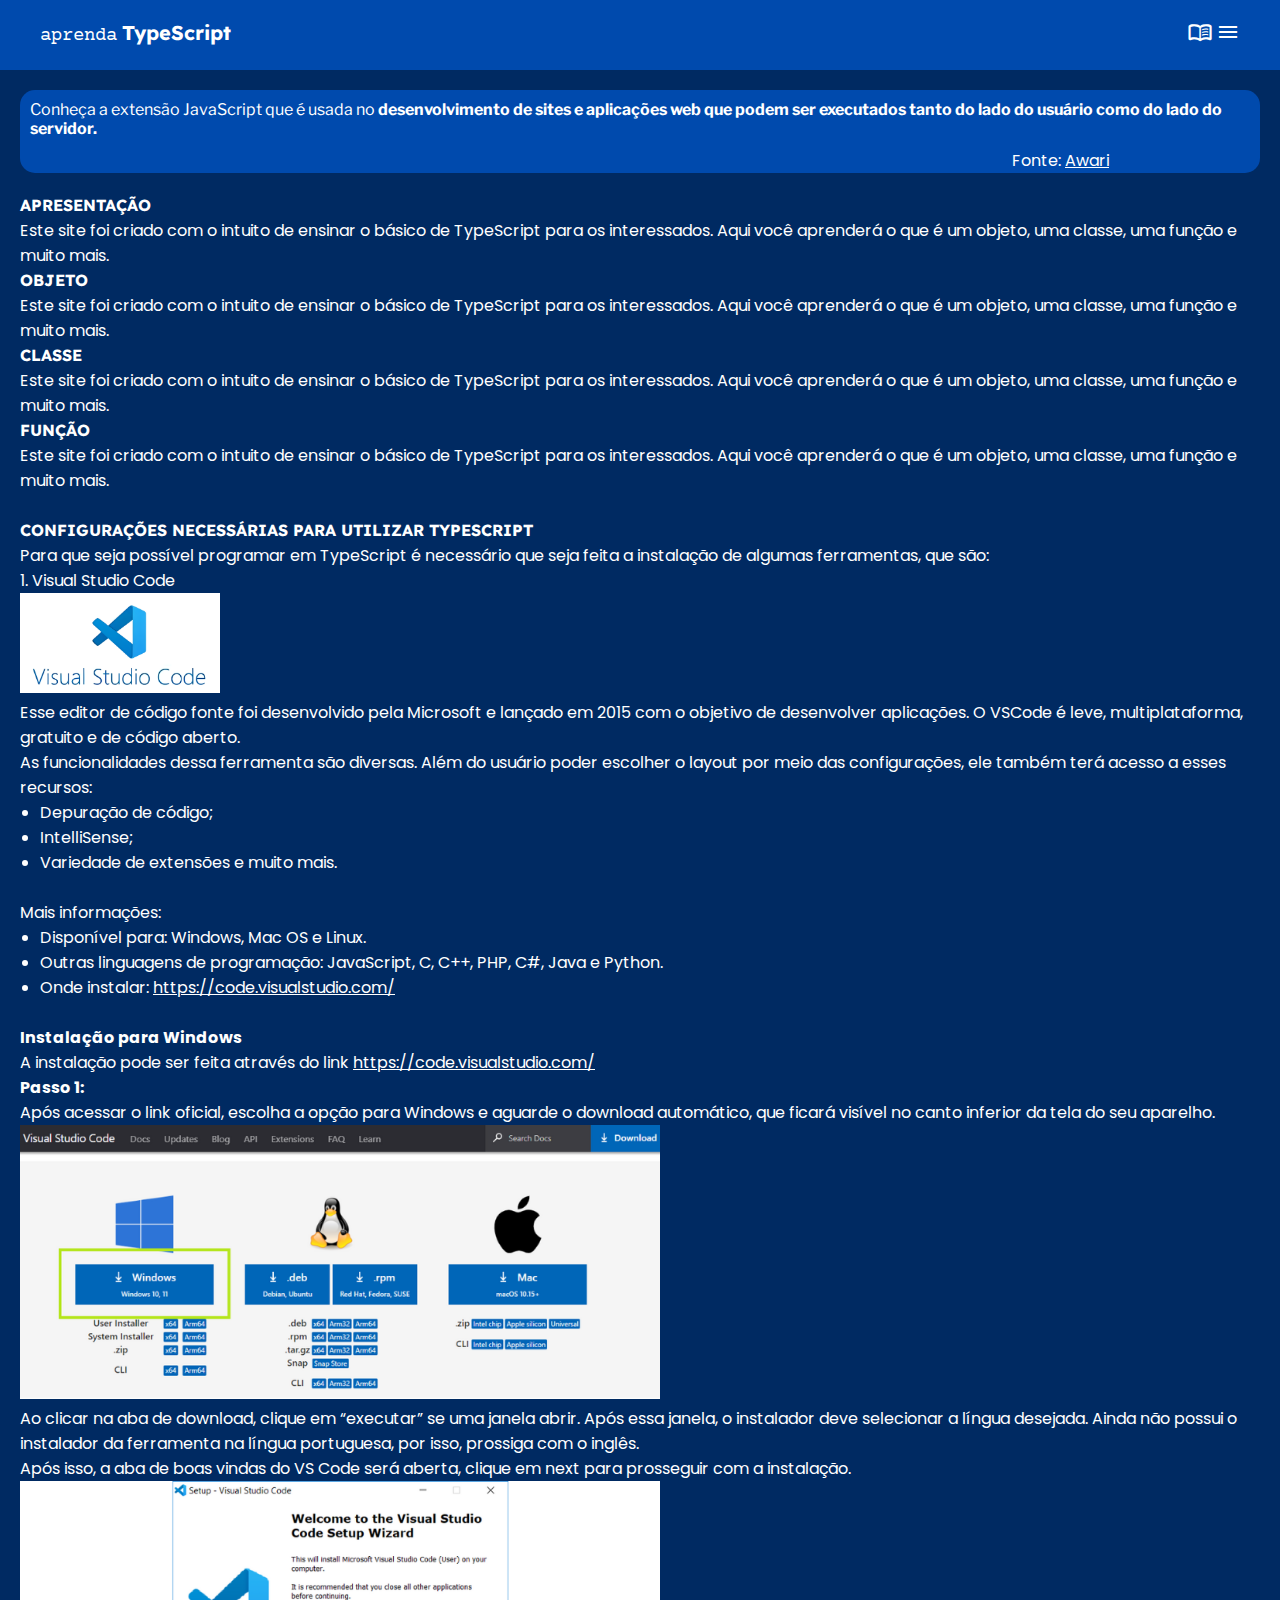
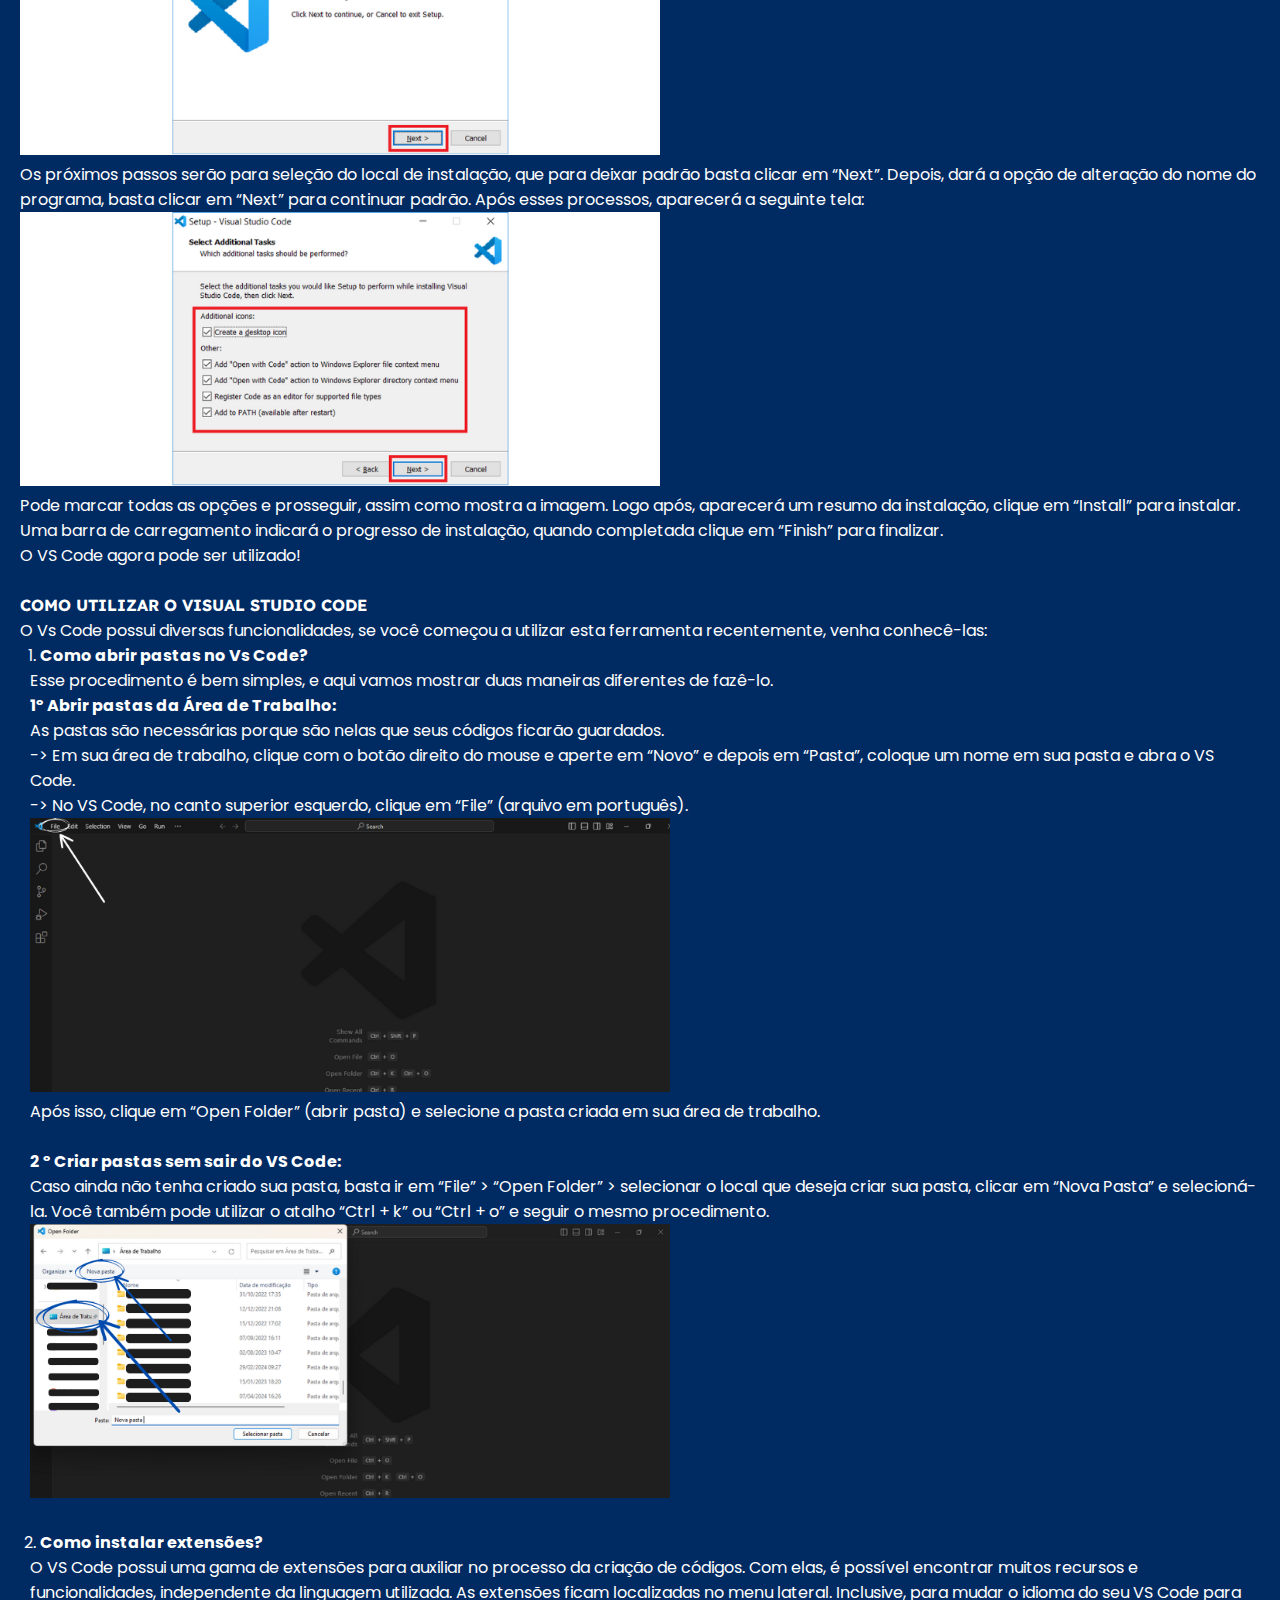
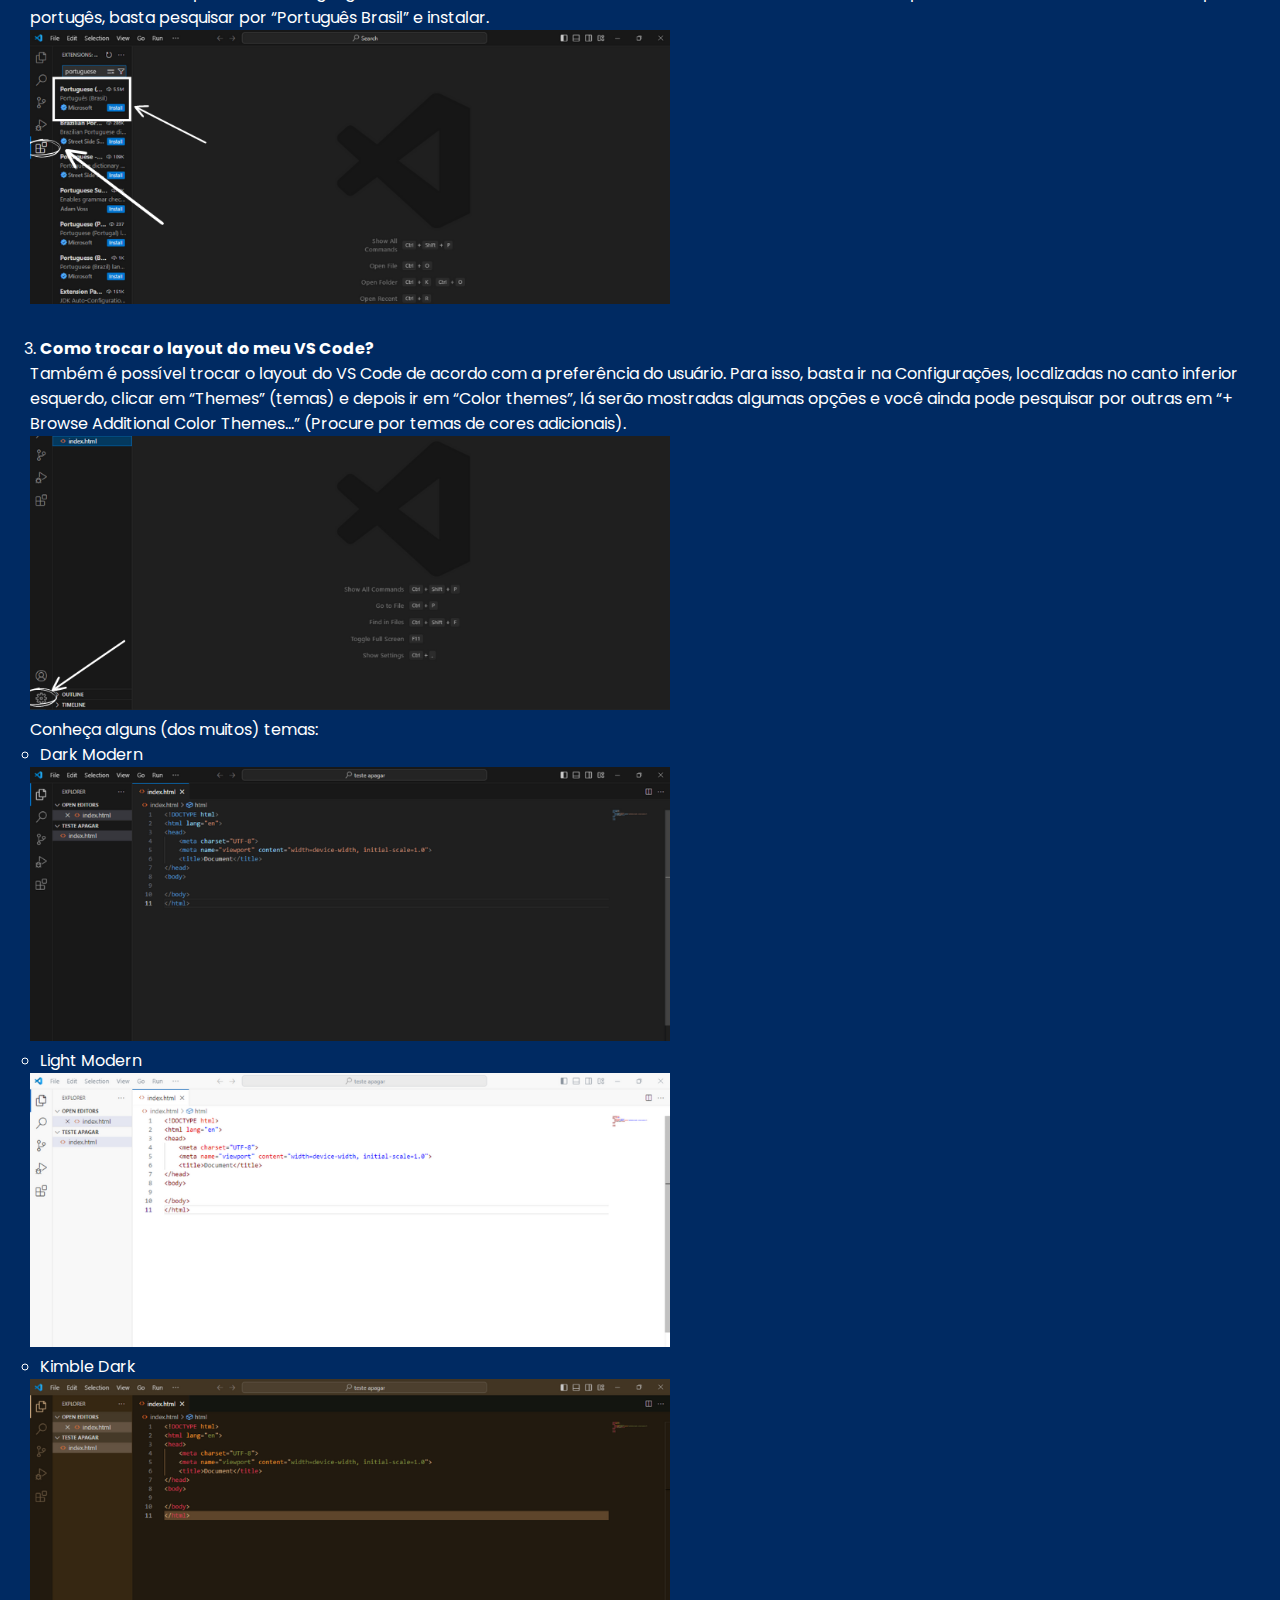
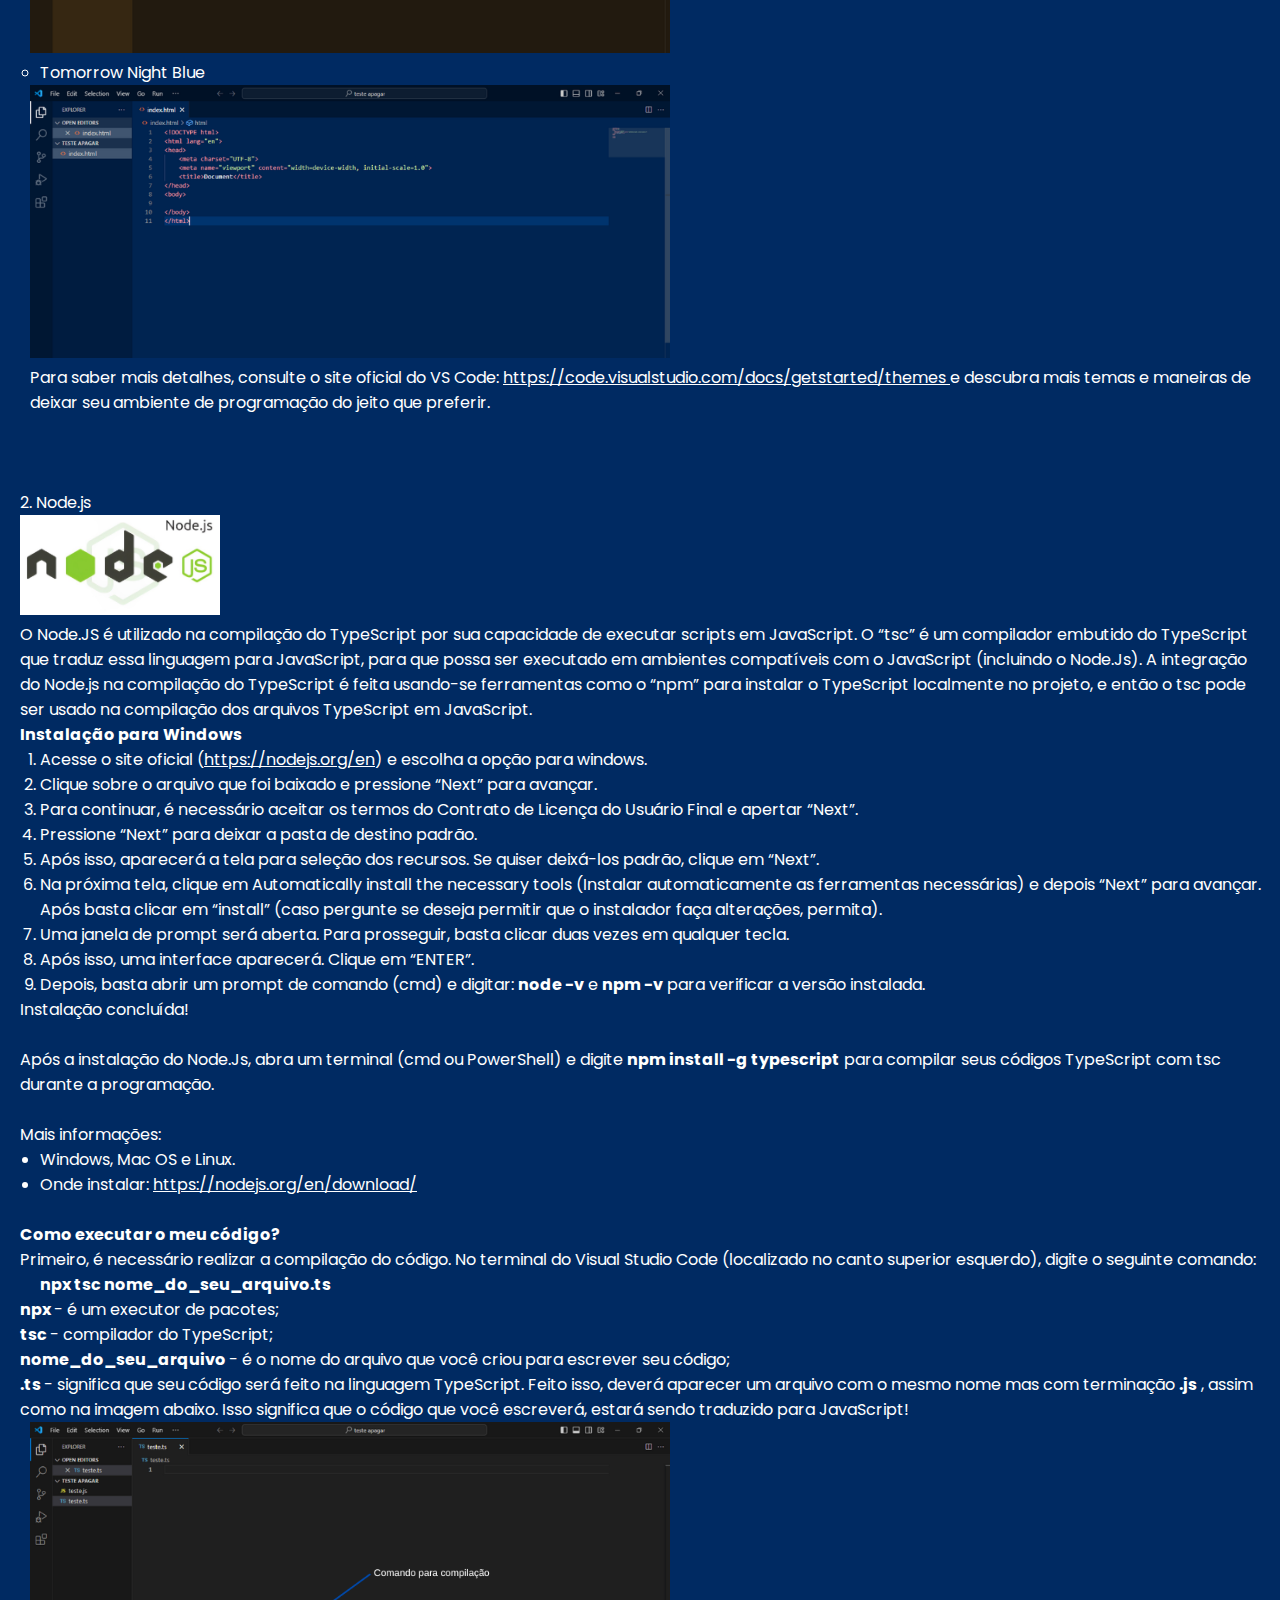
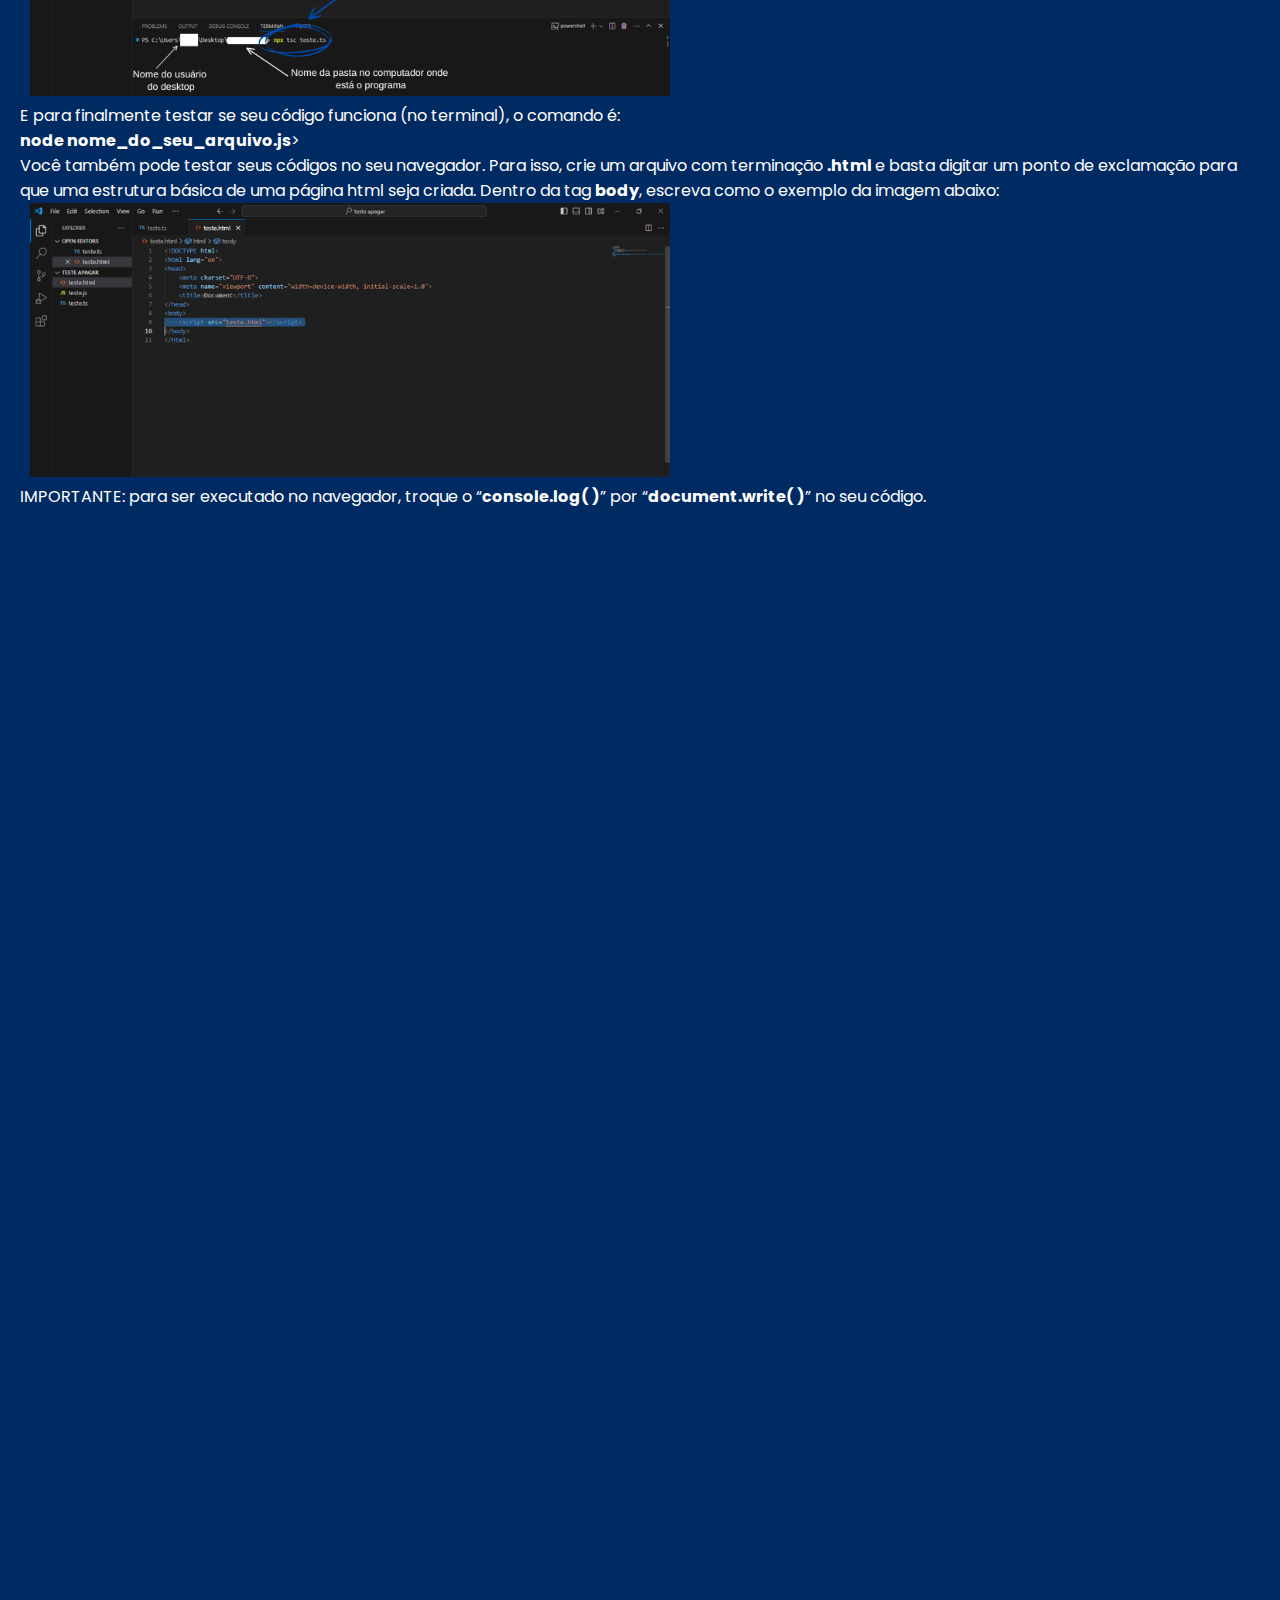
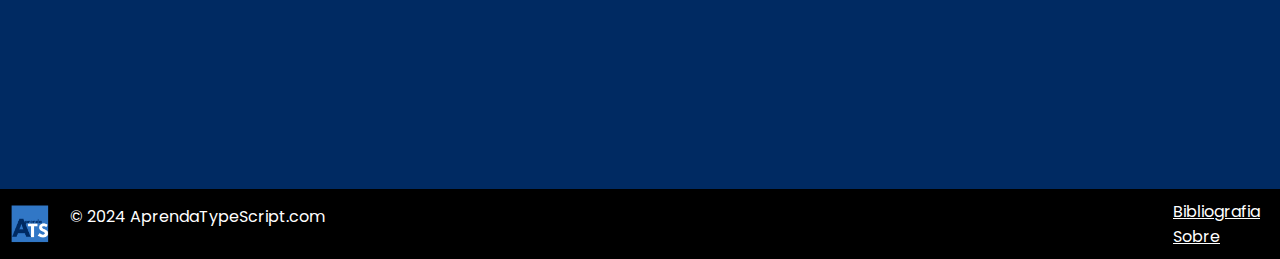
==== commit c4682e16: "09 de abril de 2024" ====
--- a/index.html
+++ b/index.html
@@ -231,10 +231,11 @@
             <img class="img-fluid instalacao_vcscode_imgs_2" src="./IMAGES/INSTALACAO VSCODE/img_11.png">
         </ul>
         <p class="texto_body_texto_margin">Para saber mais detalhes, consulte o site oficial do VS Code: <a
-                href="https://code.visualstudio.com/docs/getstarted/themes"
-                class="links" target="_blank">https://code.visualstudio.com/docs/getstarted/themes </a> e descubra mais temas e maneiras de
-                deixar seu ambiente de programação do jeito que preferir.
-            
+                href="https://code.visualstudio.com/docs/getstarted/themes" class="links"
+                target="_blank">https://code.visualstudio.com/docs/getstarted/themes </a> e descubra mais temas e
+            maneiras de
+            deixar seu ambiente de programação do jeito que preferir.
+
         </p>
     </ol>
     </br>
@@ -280,7 +281,7 @@
         </li>
     </ol>
     <p class="texto_body_texto">Instalação concluída!</p>
-    
+
     </br>
 
     <p class="texto_body_texto">Após a instalação do Node.Js, abra um terminal (cmd ou PowerShell) e digite <strong>npm
@@ -293,6 +294,39 @@
         <li class="texto_body_texto_li">Onde instalar: <a href="https://nodejs.org/en/download/" class="links"
                 target="_blank">https://nodejs.org/en/download/</a></li>
     </ul>
+
+    </br>
+    <!-- Como executar o meu código? -->
+    <p class="texto_body_texto"><strong>Como executar o meu código?</strong></p>
+    <p class="texto_body_texto">Primeiro, é necessário realizar a compilação do código. No terminal do Visual Studio
+        Code (localizado no canto superior esquerdo), digite o seguinte comando:
+    </p>
+    <p class="texto_body_texto_li"><strong>npx tsc nome_do_seu_arquivo.ts</strong></p>
+    <p class="texto_body_texto"><strong>npx </strong>- é um executor de pacotes;</p>
+    <p class="texto_body_texto"><strong>tsc </strong>- compilador do TypeScript;</p>
+    <p class="texto_body_texto"><strong>nome_do_seu_arquivo </strong>- é o nome do arquivo que você criou para escrever
+        seu
+        código;
+    </p>
+    <p class="texto_body_texto"><strong>.ts </strong>- significa que seu código será feito na linguagem TypeScript.
+        Feito isso, deverá aparecer um arquivo com o mesmo nome mas com terminação <strong>.js</strong>
+        , assim como na imagem abaixo. Isso significa que o código que você escreverá, estará sendo traduzido para
+        JavaScript!
+    </p>
+    <img class="img-fluid instalacao_vcscode_imgs_2" src="./IMAGES/INSTALACAO VSCODE/node_img_1.png">
+    <p class="texto_body_texto">E para finalmente testar se seu código funciona (no terminal), o comando é:</p>
+    <p class="texto_body_texto"><strong>node nome_do_seu_arquivo.js</strong>></p>
+    <p class="texto_body_texto">Você também pode testar seus códigos no seu navegador. Para isso, crie um arquivo com
+        terminação <strong>.html </strong>e basta digitar um ponto de exclamação para que uma estrutura básica de uma
+        página html seja criada. Dentro da tag
+        <strong>body</strong>, escreva como o exemplo da imagem abaixo:
+    </p>
+    <img class="img-fluid instalacao_vcscode_imgs_2" src="./IMAGES/INSTALACAO VSCODE/node_img_2.png">
+    <p class="texto_body_texto">IMPORTANTE: para ser executado no navegador, troque o “<strong>console.log( )</strong>” por
+        “<strong>document.write( )</strong>” no seu código.
+    </p>
+
+
 
     <!-- Rodapé -->
     <footer class="main-footer">
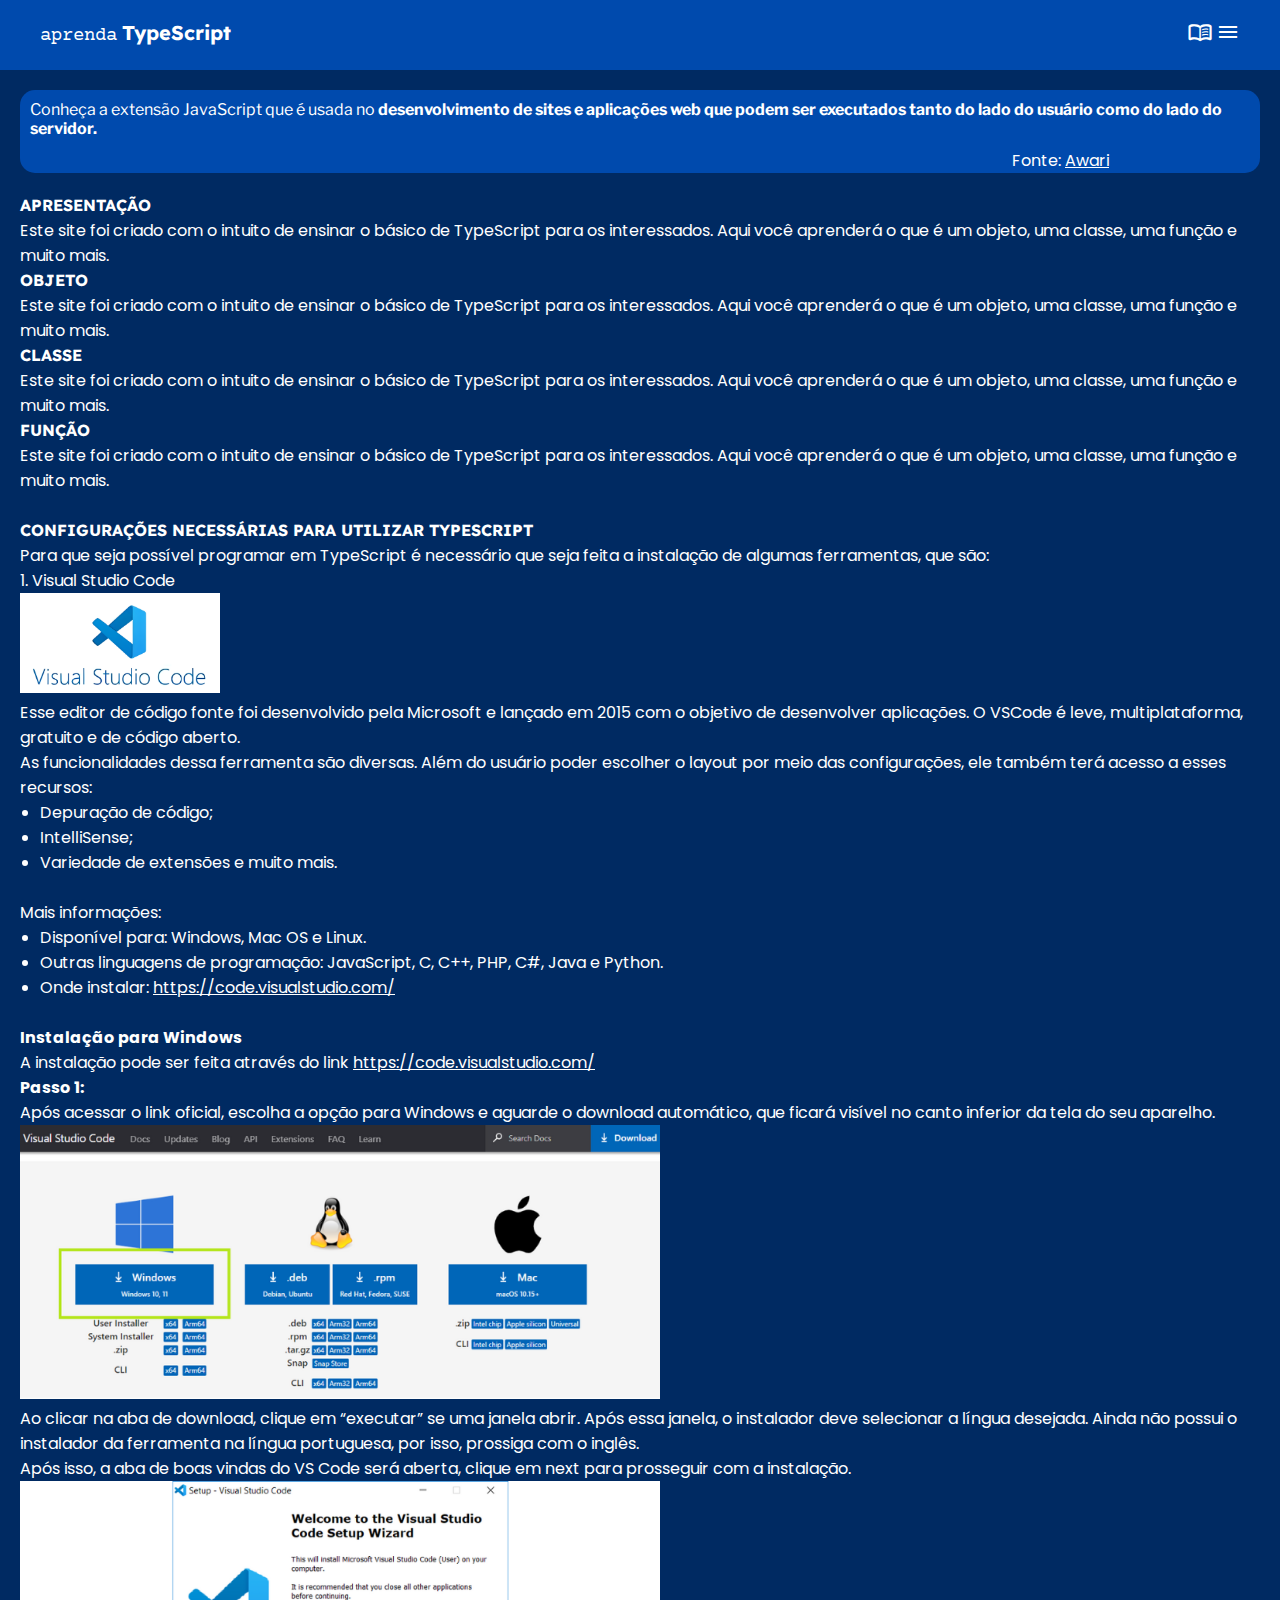
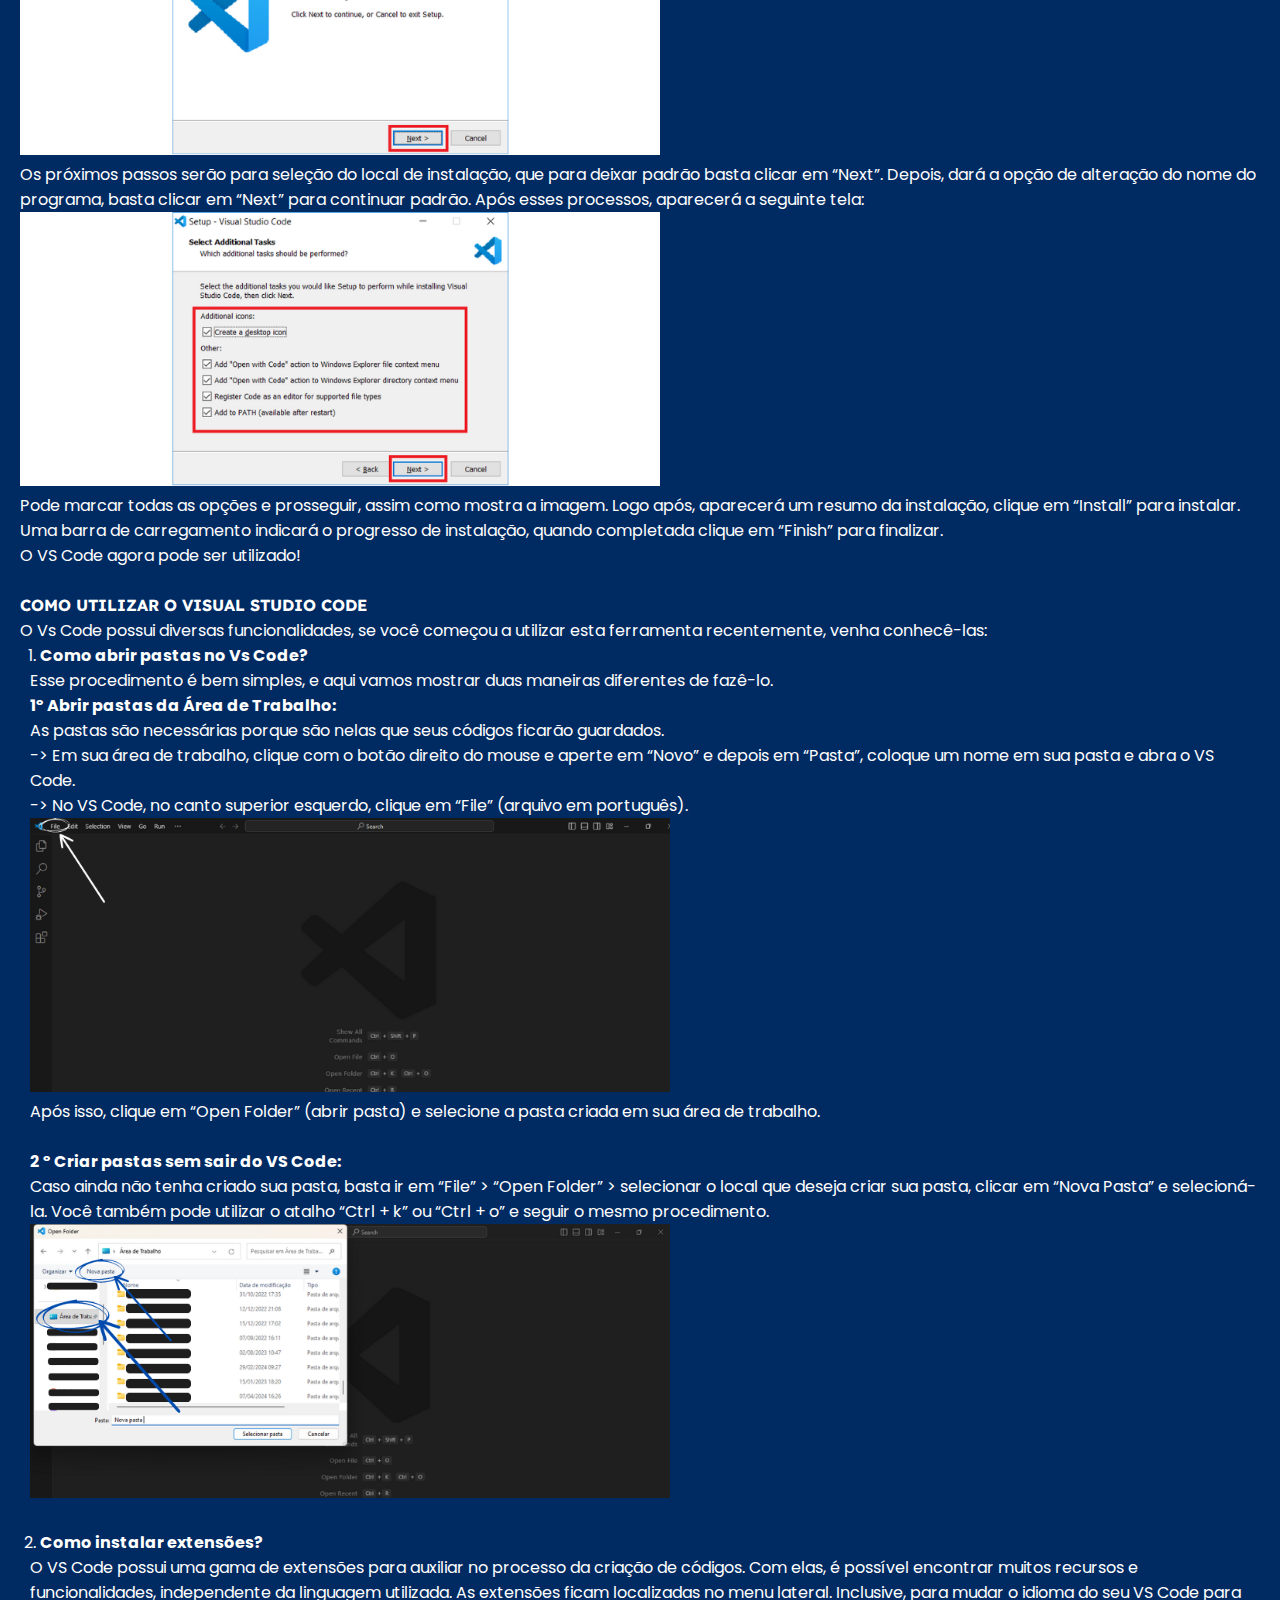
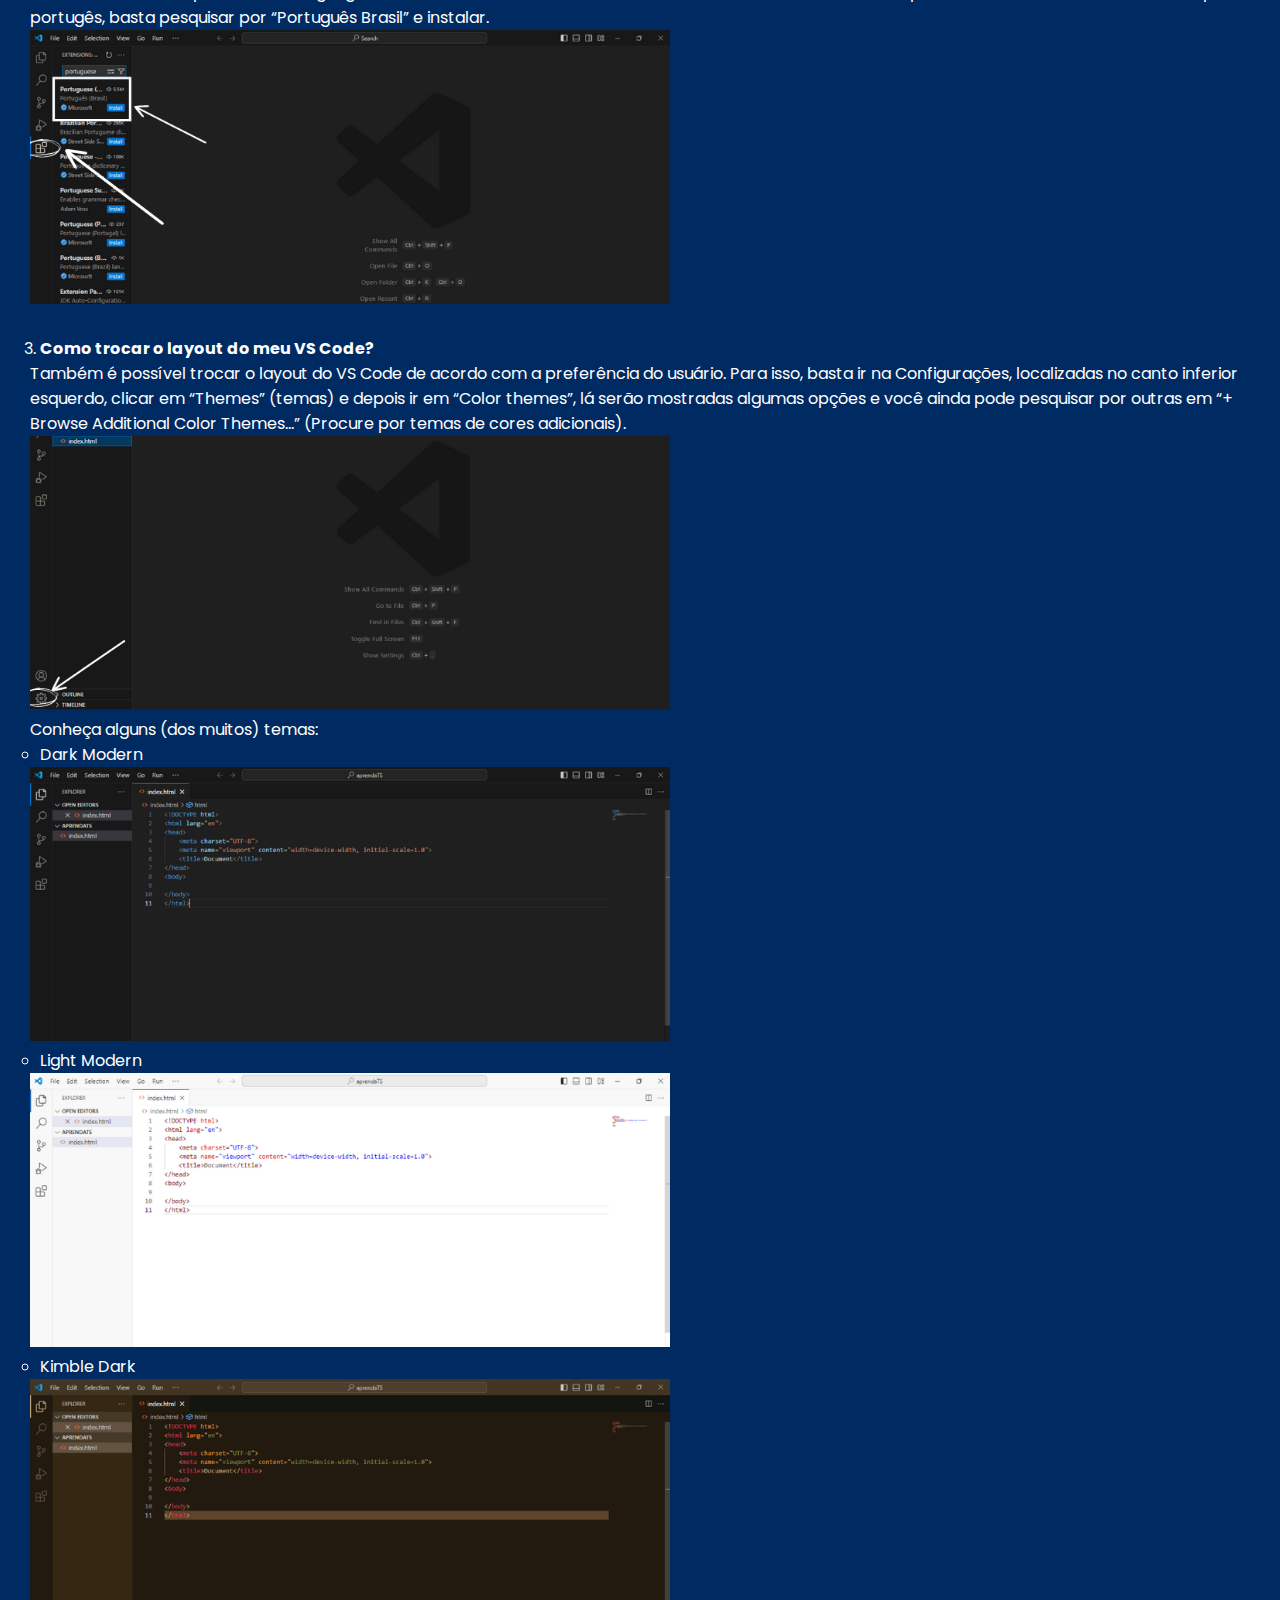
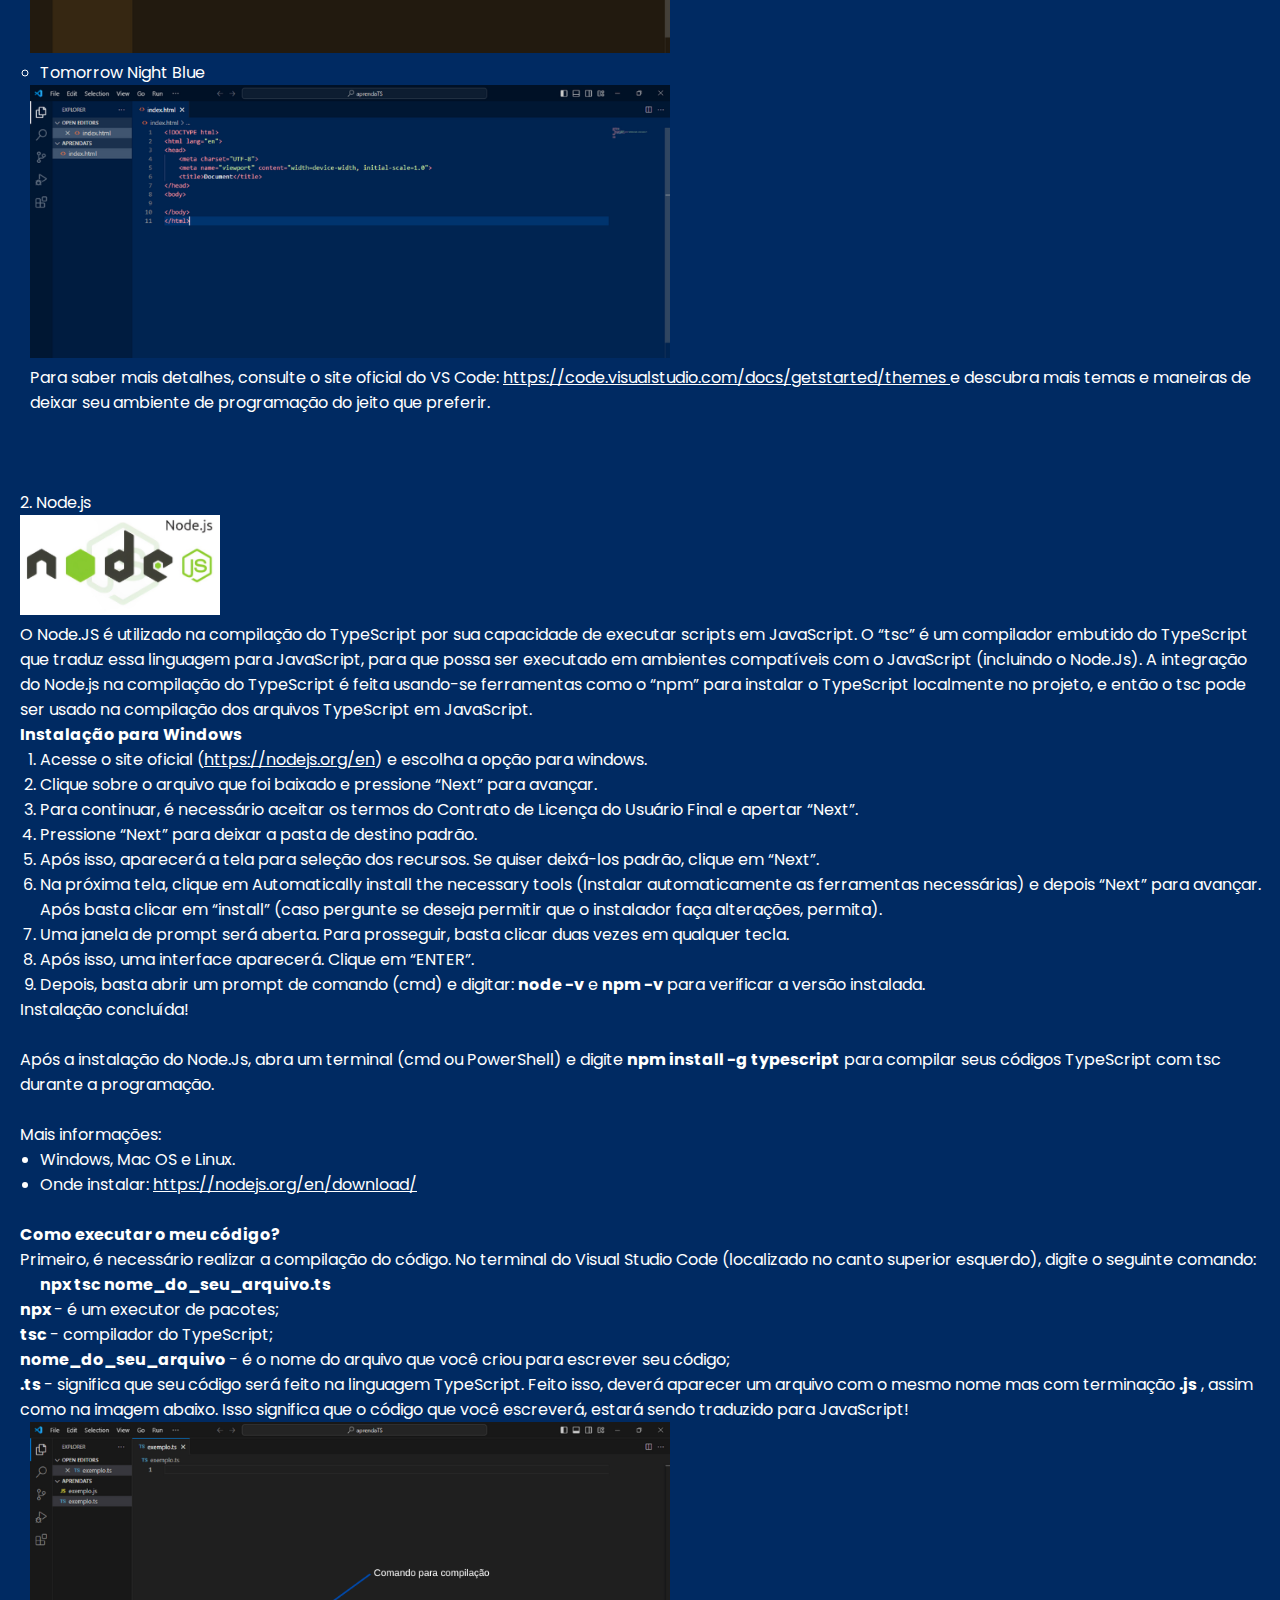
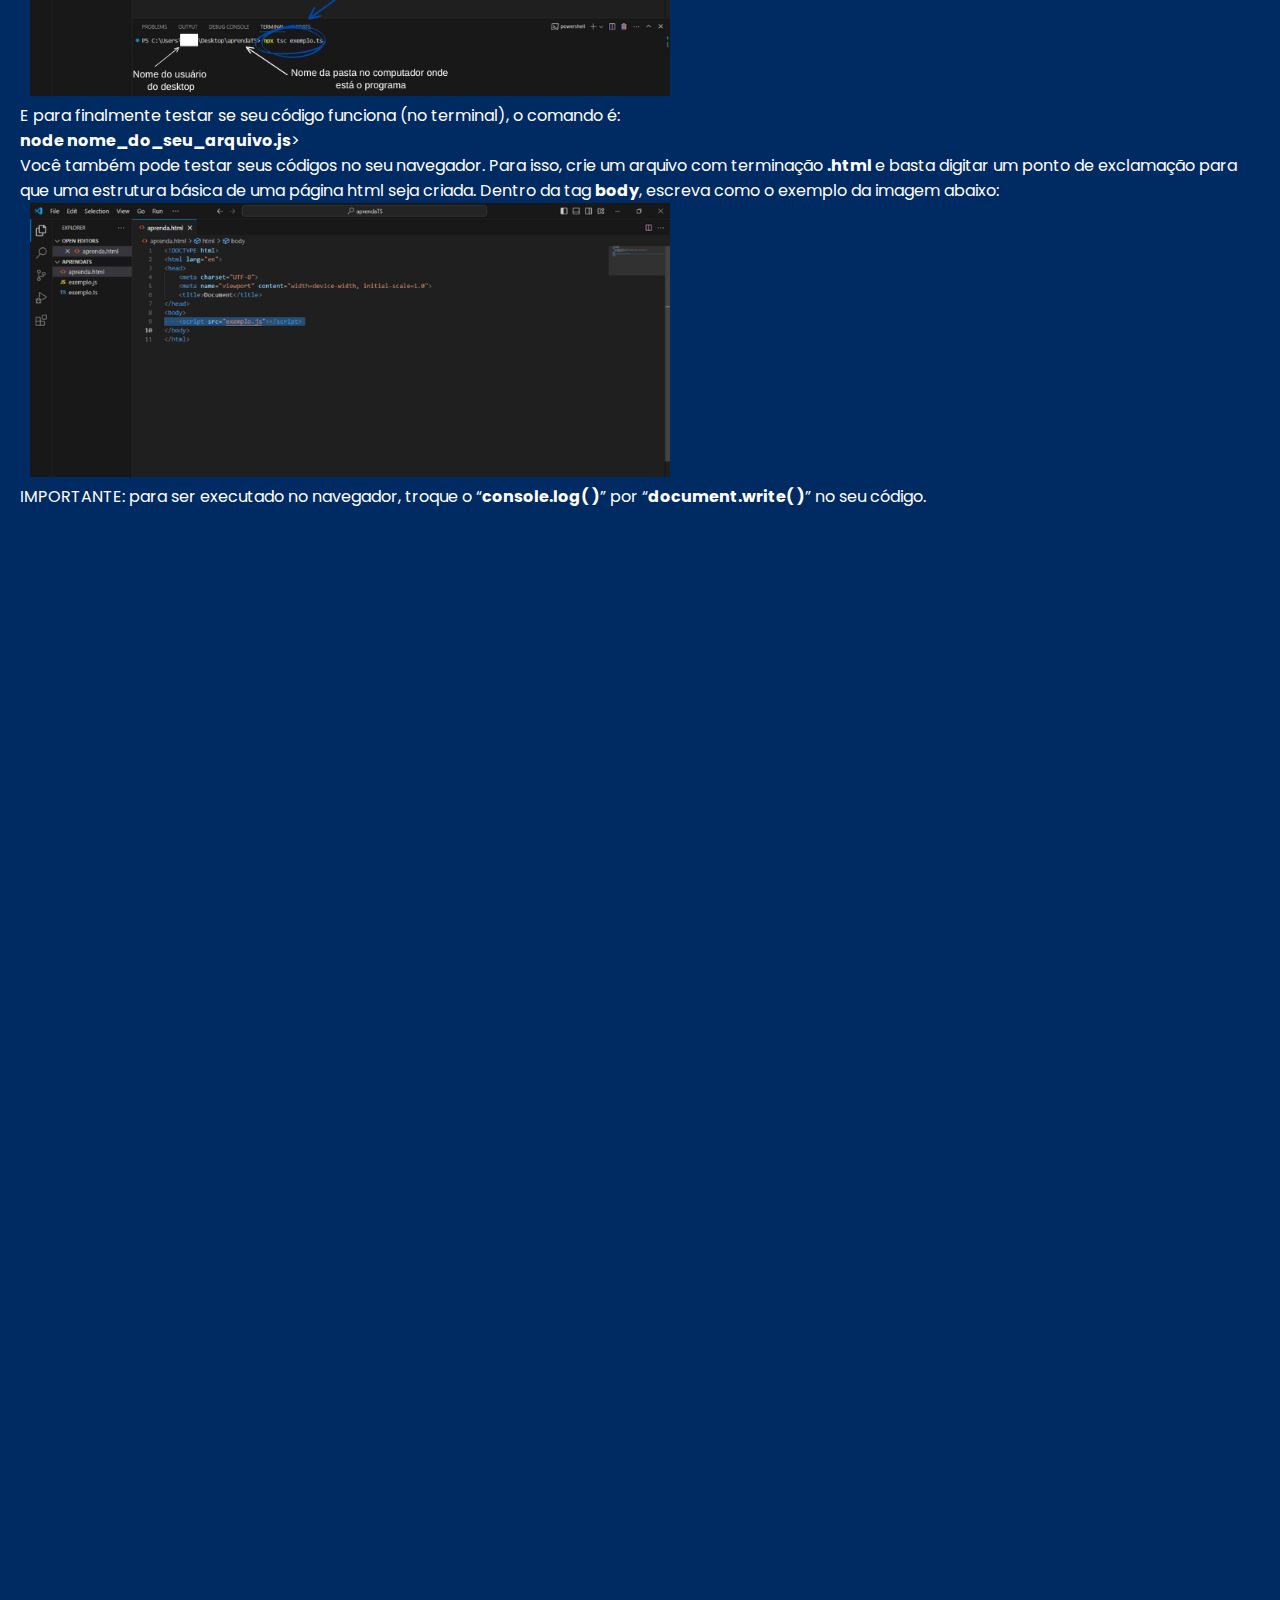
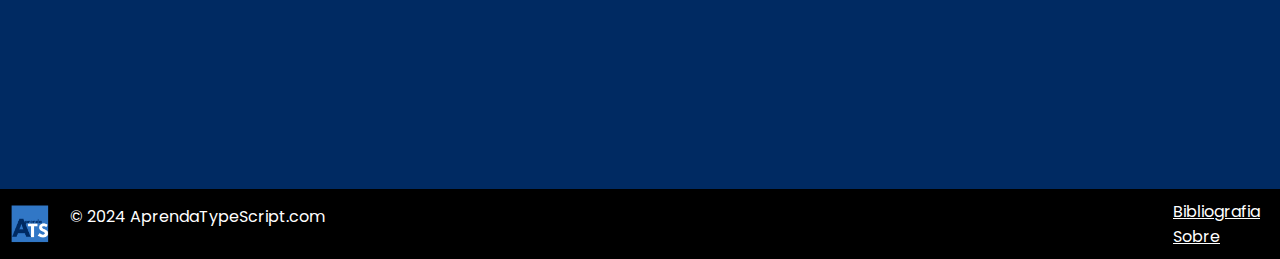
==== commit 4ddc21b8: "14 de abril de 2024" ====
--- a/index.html
+++ b/index.html
@@ -54,13 +54,16 @@
                         <li class="lista_do_cabecalho">
                             <i class="material-icons icon_cabecalho">menu</i>
                             <div class="topicos">
-                                <a href="">Const e Let</a>
                                 <a href="./HTML/ASSUNTOS/string.html">String</a>
                                 <a href="./HTML/ASSUNTOS/number.html">Number</a>
                                 <a href="./HTML/ASSUNTOS/boolean.html">Boolean</a>
-                                <a href="">Null e Undefined </a>
-                                <a href="">Object </a>
-                                <a href="">Array</a>
+                                <a href="./HTML/ASSUNTOS/array.html">Array</a>
+                                <a href="./HTML/ASSUNTOS/class.html">Classe</a>
+
+                                <a href="./HTML/ASSUNTOS/if_e_else.html">if, else e else if</a>
+                                <a href="./HTML/ASSUNTOS/let_e_const.html">Let e Const</a>
+                                <a href="./HTML/ASSUNTOS/igual_e_dois_pontos.html">"=" e ":"</a>
+
                                 <a href="">Function</a>
                             </div>
                     </ul>
